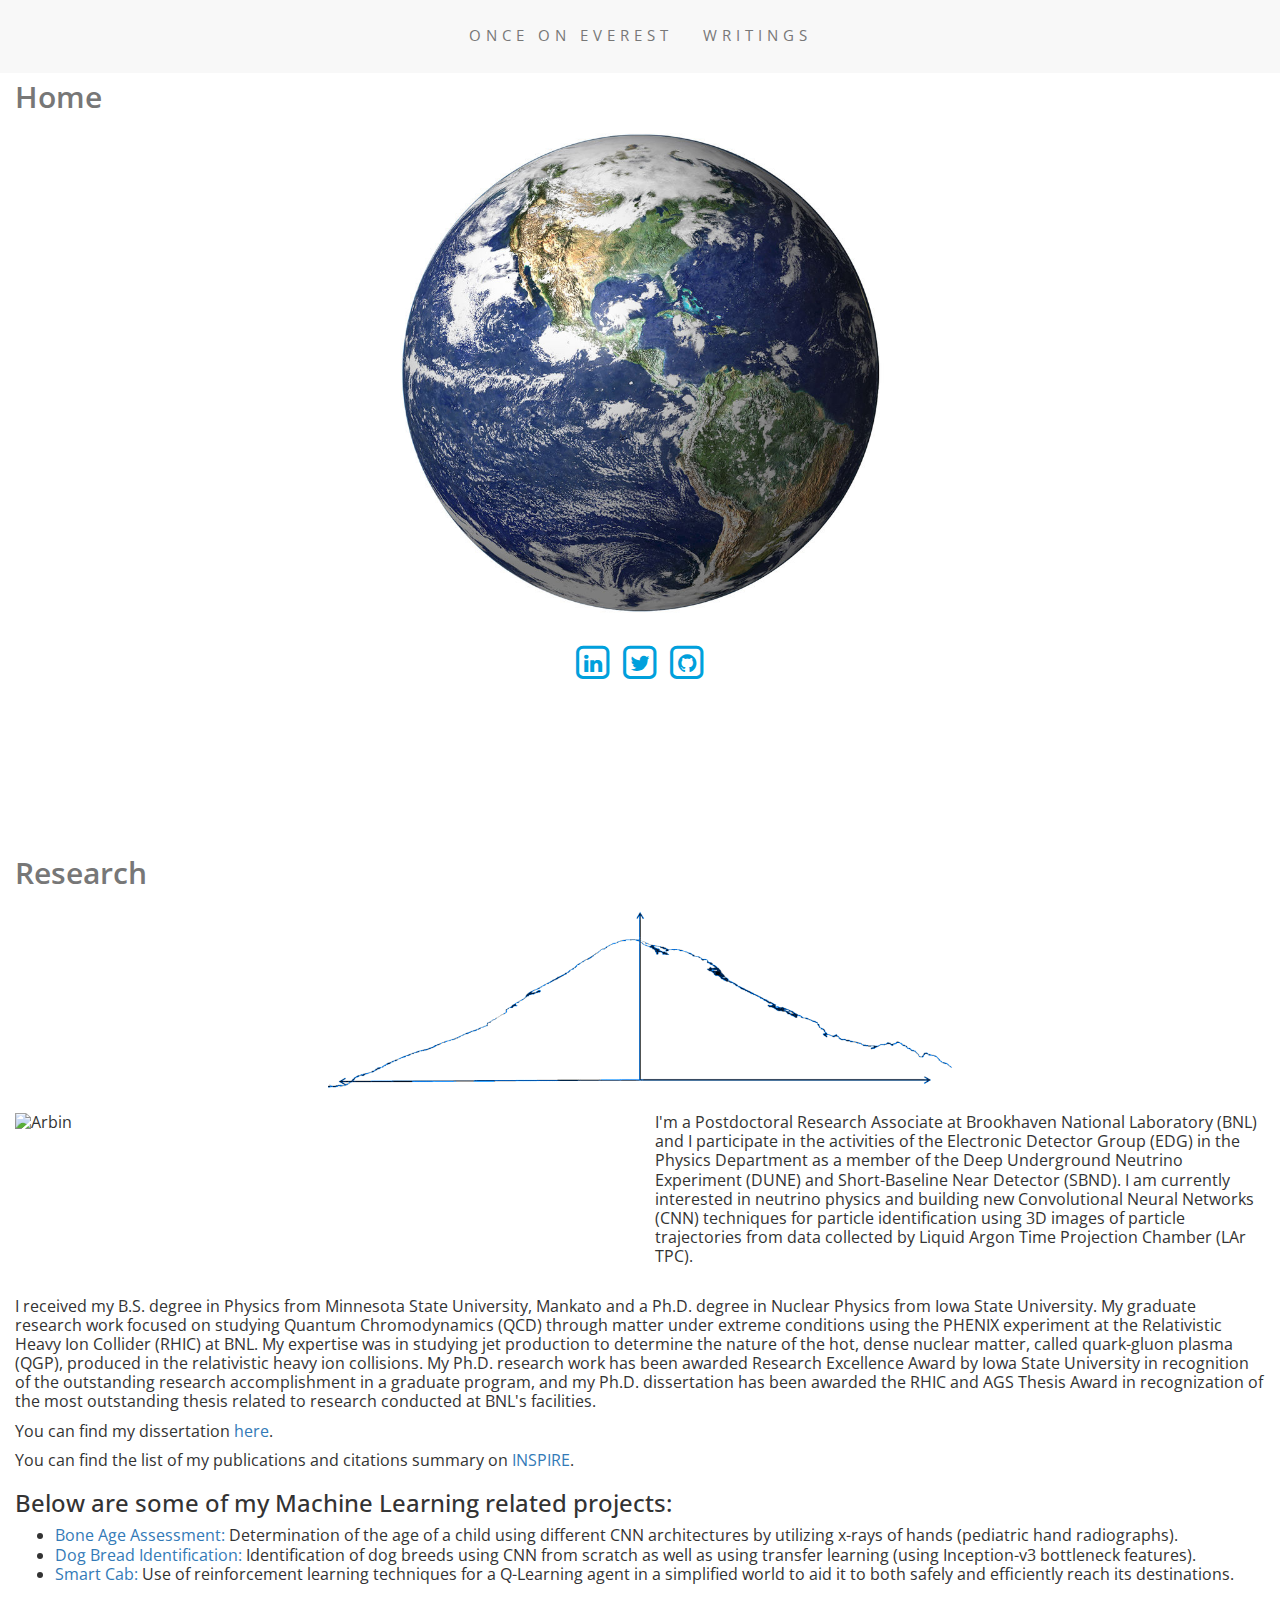
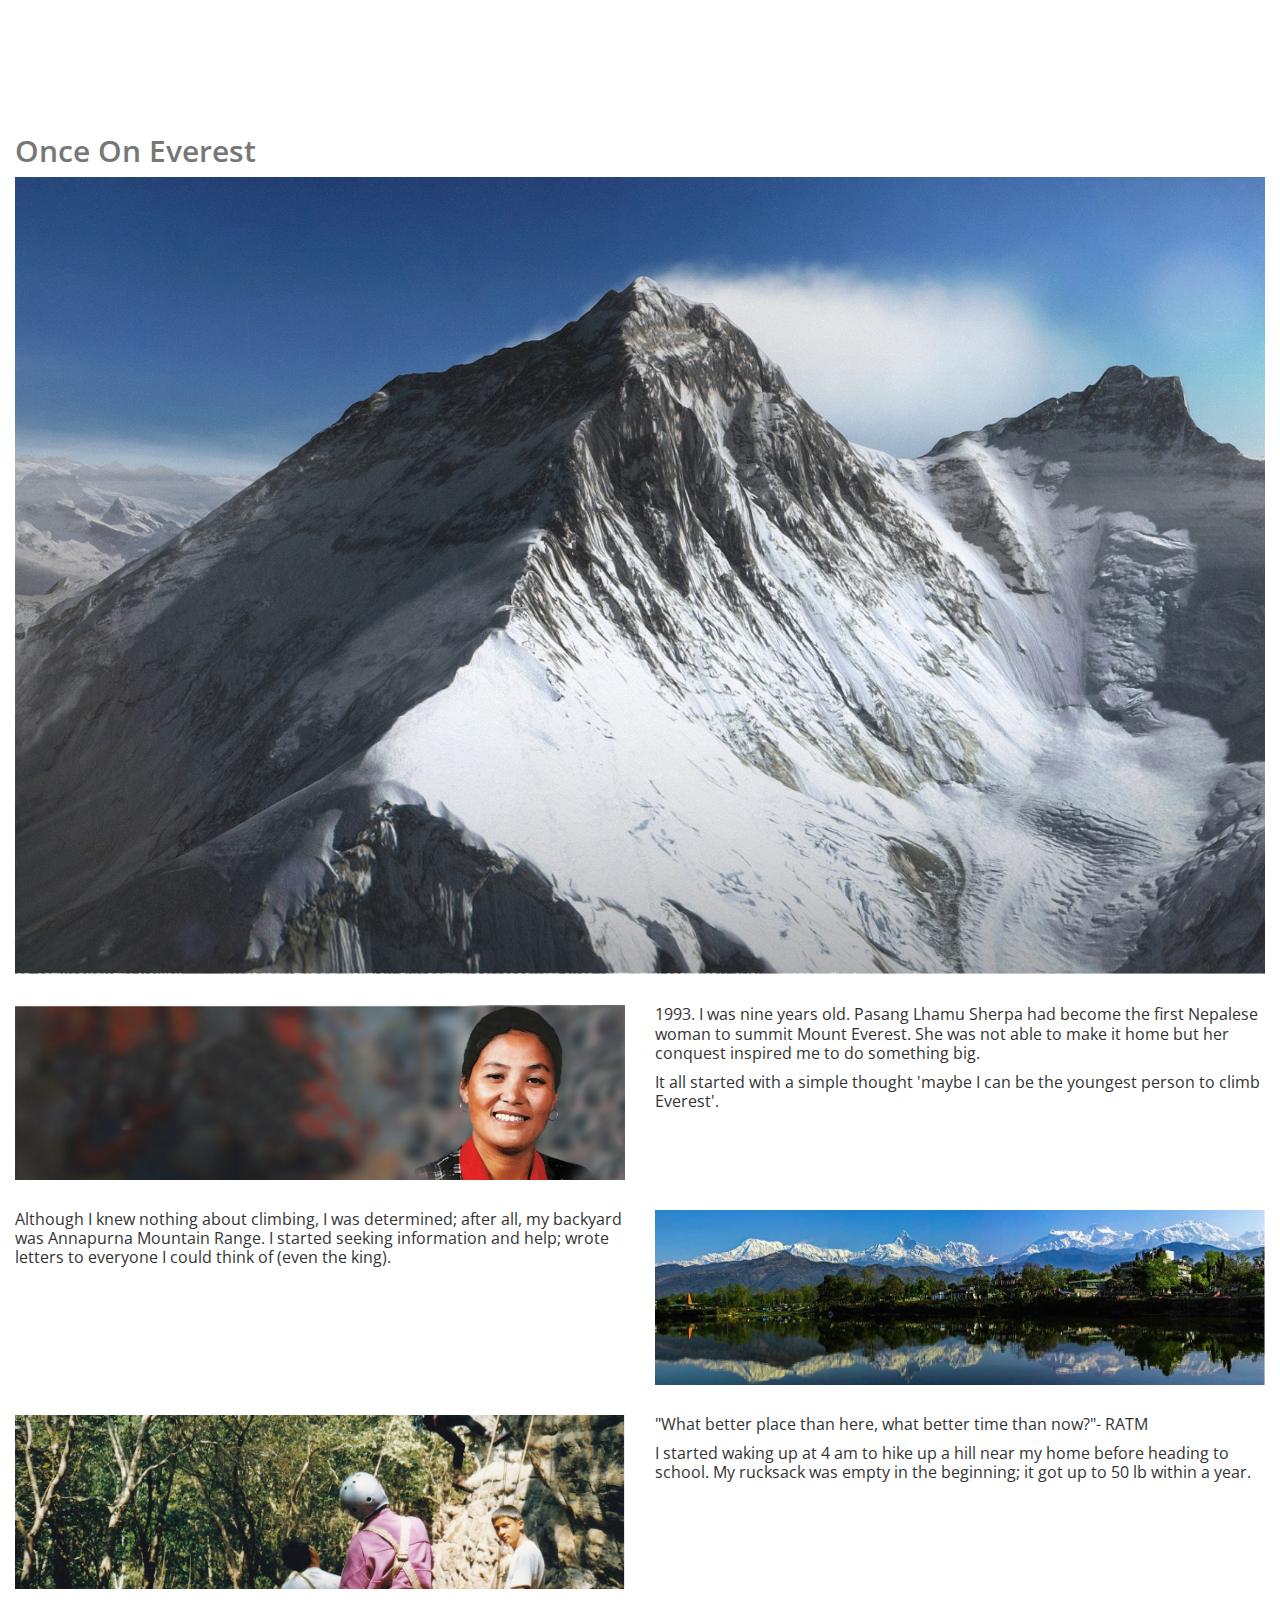
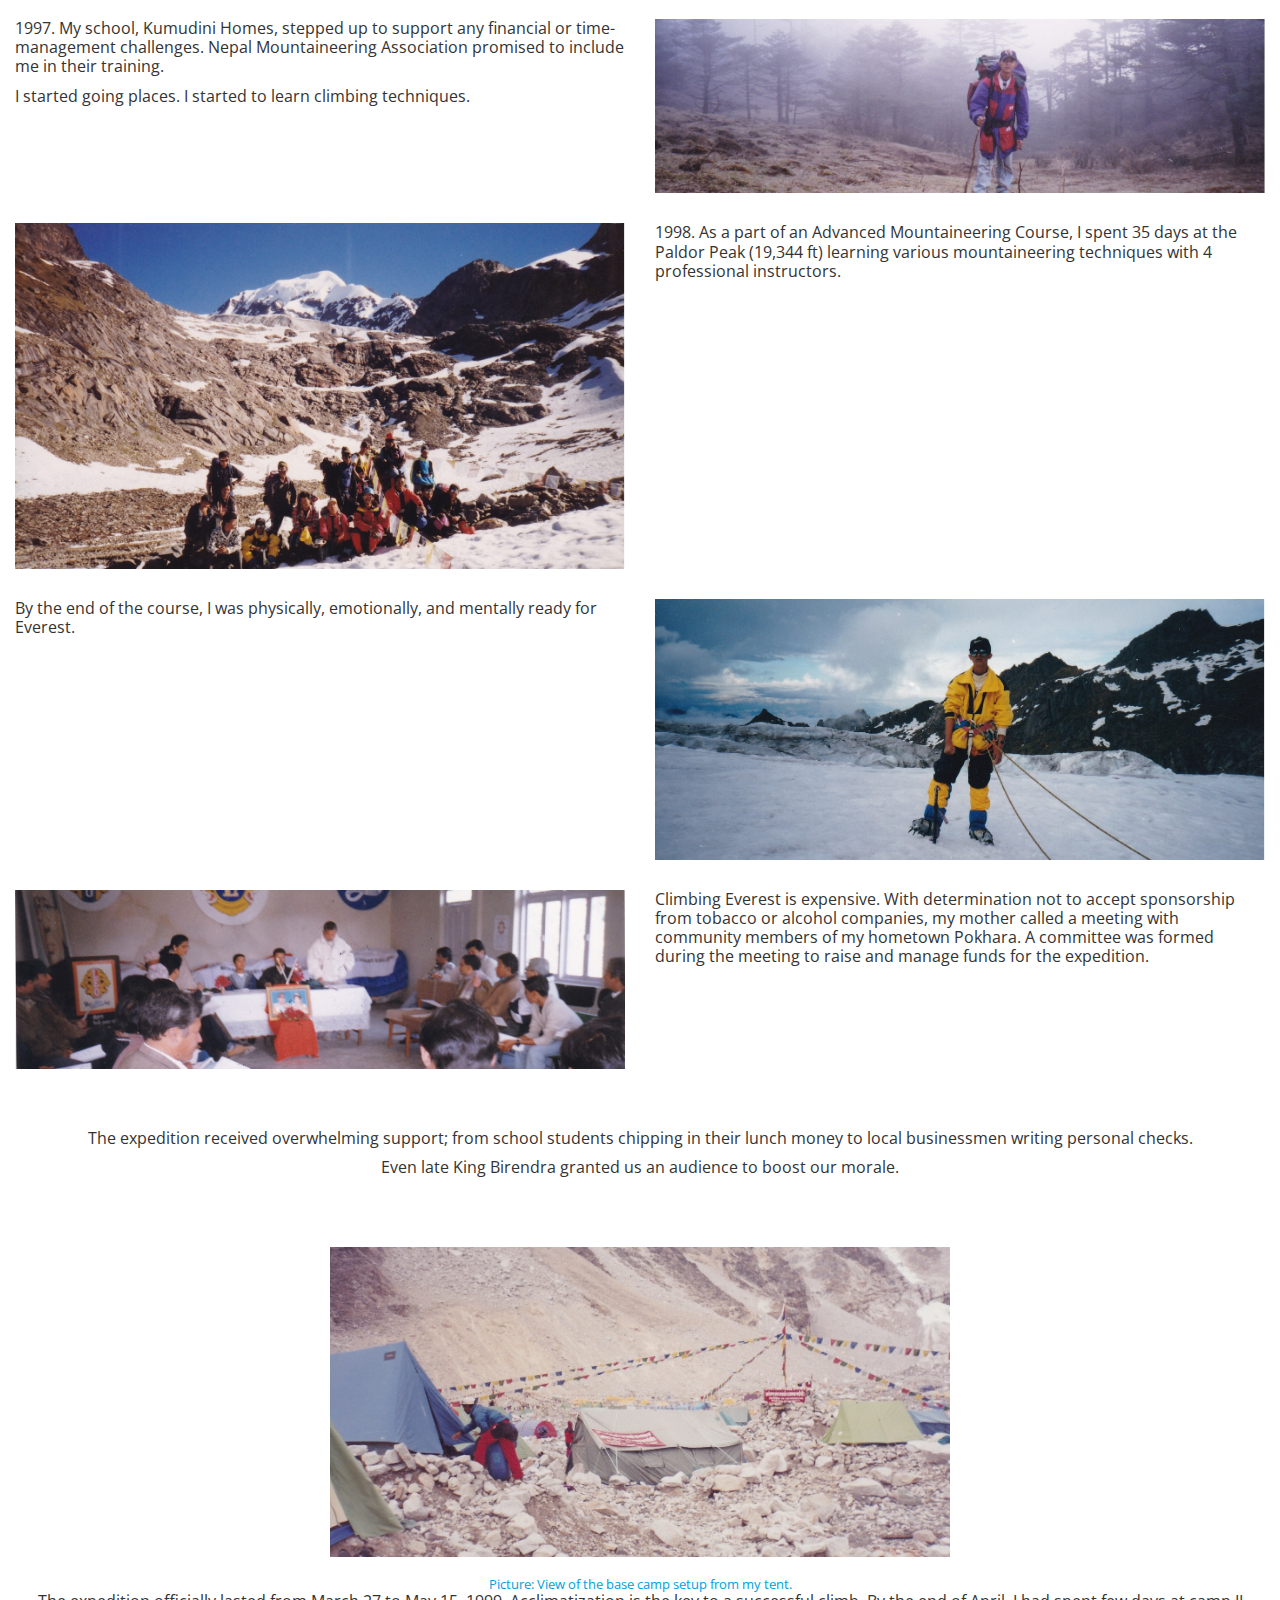
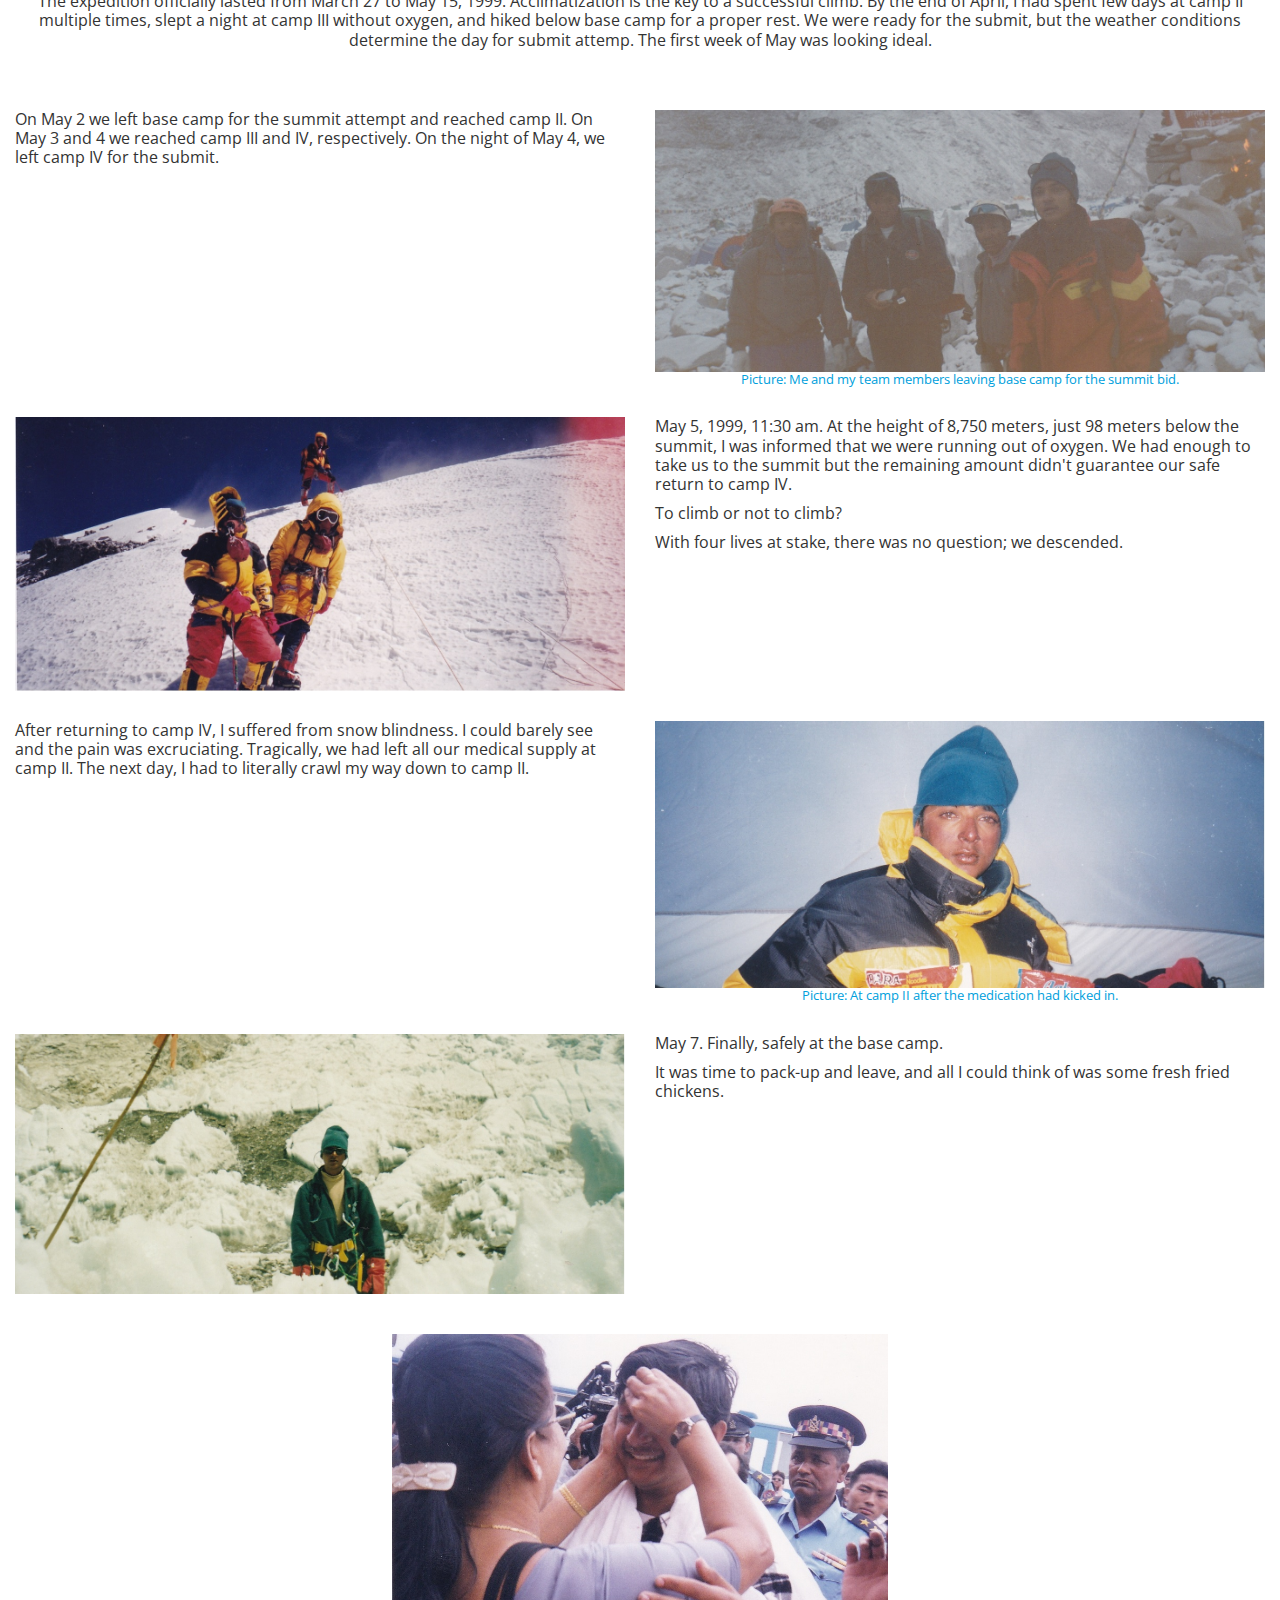
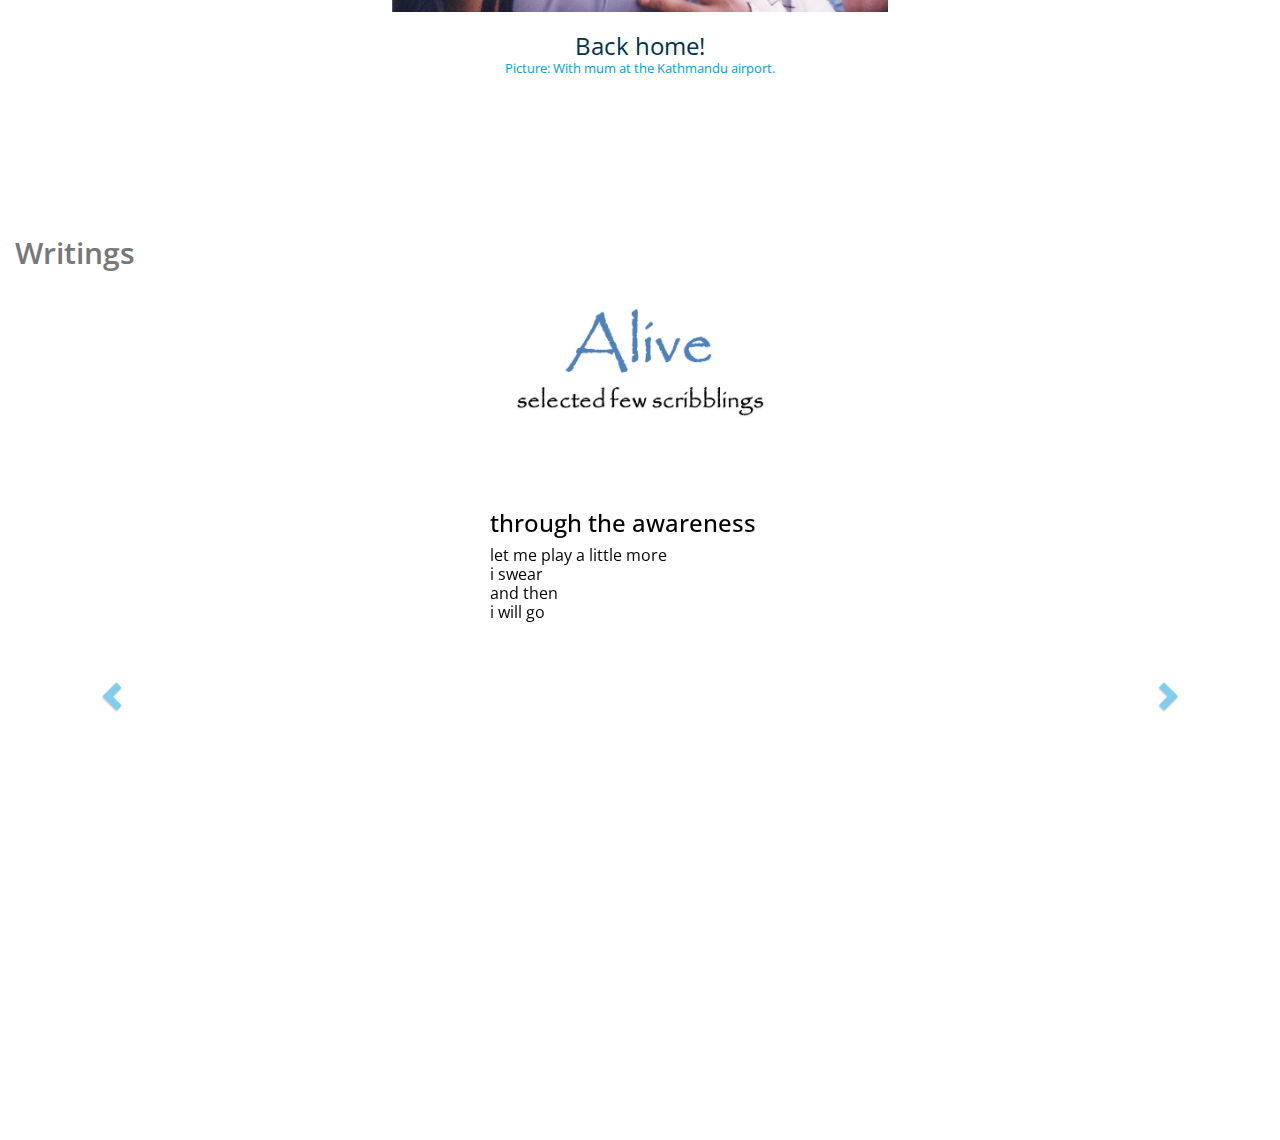
==== personal.html @ 4f7ffea9 "Update" ====
<!DOCTYPE html>
<html lang="en">
   <head>
      <title>Arbin Timilsina</title>
      <meta charset="utf-8">
      <meta name="viewport" content="width=device-width, initial-scale=1">
      <link rel="stylesheet" href="https://maxcdn.bootstrapcdn.com/bootstrap/3.3.6/css/bootstrap.min.css">
      <link href="https://fonts.googleapis.com/css?family=Open+Sans" rel="stylesheet">
      <link rel="stylesheet" href="css/main.css">
      <link rel="stylesheet" href="font-awesome/css/font-awesome.min.css">
      <link rel="stylesheet" href="https://code.jquery.com/ui/1.11.4/themes/smoothness/jquery-ui.css">
      <script src="https://ajax.googleapis.com/ajax/libs/jquery/1.12.2/jquery.min.js"></script>
  <script src="https://code.jquery.com/ui/1.11.4/jquery-ui.js"></script>
      <script src="https://maxcdn.bootstrapcdn.com/bootstrap/3.3.6/js/bootstrap.min.js"></script>
   </head>
   <!-- The scrollable area -->
<style>
  #home, #research, #writings, #everest, #contact {padding: 60px 15px; }
  .carousel-content {
    color:black;
    display:flex;
    align-items:center;
}

#text-carousel {
  width: 100%;
  height: 500px;
  vertical-align:middle;
  padding: 50px;
}
img.earth {width:500px; height:auto; margin: 0 auto;}
.row {margin:}
</style>
<body data-spy="scroll" data-target=".navbar" data-offset="50">

<!-- The navbar - The <a> elements are used to jump to a section in the scrollable area -->
 <nav class="navbar navbar-default navbar-fixed-top" id="nav">
         <div class="container">
            <div class="navbar-header">
               <button type="button" class="navbar-toggle" data-toggle="collapse" data-target="#myNavbar">
               <span class="icon-bar"></span>
               <span class="icon-bar"></span>
               <span class="icon-bar"></span>
               </button>
            </div>
            <div class="collapse navbar-collapse" id="myNavbar">
               <ul class="nav navbar-nav">
                  <li><a href="#everest">ONCE ON EVEREST</a></li>
                  <li><a href="#writings">WRITINGS</a></li>
               </ul>
            </div>
         </div>
      </nav>

<!-- Section 1 -->
<div id="home" style="background-color:white;">
  <h2>Home</h2>
   <img src="Include/Home/Earth2.jpg" class="img-responsive earth" alt="Earth" >

<!-- Footer -->
<footer class="container-fluid bg-black text-center" style="padding: 20px; auto ">
    <p>
    <span class="fa-stack fa-lg">
        <a href="https://www.linkedin.com/in/arbint" class="linkedin" target="_blank">
            <i class="fa fa-square-o fa-stack-2x"></i>
            <i class="fa fa-linkedin fa-stack-1x"></i>
        </a>
    </span>
    <span class="fa-stack fa-lg">
        <a href="https://twitter.com/ArbinTimilsina" class="twitter" target="_blank">
            <i class="fa fa-square-o fa-stack-2x"></i>
            <i class="fa fa-twitter fa-stack-1x"></i>
        </a>
    </span>
    <span class="fa-stack fa-lg">
        <a href="https://github.com/ArbinTimilsina" class="github"  target="_blank">
            <i class="fa fa-square-o fa-stack-2x"></i>
            <i class="fa fa-github fa-stack-1x"></i>
        </a>
    </span>
    </p>
</footer>
<!-------------------------------><!------------------------------->
</div>

<div id="research">
  <h2>Research</h2>
  	<div class="row">
   		<div class="col-sm-12">
   			<img src="Include/Research/GaussianBlue.png" class="img-responsive" style="height:auto; width:50%; display:block; margin:auto;" alt="Gaussian" >
  		</div>
  	</div>
  <div class="row">
   	<div class="col-sm-6">
    	<img src="Include/Research/Arbin.png" class="img-responsive" style="width:100%" alt="Arbin">
  	</div>
    <div class="col-sm-6">
   		I'm a Postdoctoral Research Associate at Brookhaven National Laboratory (BNL) and I participate in the activities of the Electronic Detector Group (EDG) in the Physics Department as a member of the Deep Underground Neutrino Experiment (DUNE) and Short-Baseline Near Detector (SBND).
   		I am currently interested in neutrino physics and building new Convolutional Neural Networks (CNN) techniques for particle identification using 3D images of particle trajectories from data collected by Liquid Argon Time Projection Chamber (LAr TPC).
   	</div>
  	</div>
    <div class="row" style="margin-top: 30px;">
         <div class="col-sm-12">
            <p>
            I received my B.S. degree in Physics from Minnesota State University, Mankato and a Ph.D. degree in Nuclear Physics from Iowa State University. My graduate research work focused on studying Quantum Chromodynamics (QCD) through matter under extreme conditions using the PHENIX experiment at the Relativistic Heavy Ion Collider (RHIC) at BNL. My expertise was in studying jet production to determine the nature of the hot, dense nuclear matter, called quark-gluon plasma (QGP), produced in the relativistic heavy ion collisions. My Ph.D. research work has been awarded Research Excellence Award by Iowa State University in recognition of the outstanding research accomplishment in a graduate program, and my Ph.D. dissertation has been awarded the RHIC and AGS Thesis Award in recognization of the most outstanding thesis related to research conducted at BNL's facilities.
            </p>
            <p>
               You can find my dissertation <a href="https://lib.dr.iastate.edu/etd/15170/" target="_blank">here</a>.
            </p>
            <p> You can find the list of my publications and citations summary on
            <a href="https://inspirehep.net/author/profile/A.Timilsina.1" target="_blank">INSPIRE</a>.
            </p>

	    <h3>Below are some of my Machine Learning related projects:</h3>
	    <ul>
	      <li><a href="https://github.com/ArbinTimilsina/PredictingAgeFromX-Rays" target="_blank">Bone Age Assessment:</a>  Determination of the age of a child using different CNN architectures by utilizing x-rays of hands (pediatric hand radiographs).</li>
	      <li><a href="https://github.com/ArbinTimilsina/MachineLearning/tree/master/DogProject" target="_blank">Dog Bread Identification:</a> Identification of dog breeds using CNN from scratch as well as using transfer learning (using Inception-v3 bottleneck features).</li>
	      <li><a href="https://github.com/ArbinTimilsina/MachineLearning/tree/master/SmartCab" target="_blank">Smart Cab:</a> Use of reinforcement learning techniques for a Q-Learning agent in a simplified world to aid it to both safely and efficiently reach its destinations.</li>
	    </ul>
         </div>
         </div>
  </div>
<div id="everest">
          <h2>Once On Everest</h2>
         <div class="container-fluid bg-1" style="padding: 0; ">
            <img src="Include/OnceOnEverest/Everest.jpg" class="img-responsive" style="height:100%; width:100%; display:block; margin:auto;" alt="Everest" >
         </div>
         <div class="row" style="padding-top: 30px;">
            <div class="col-sm-6 table-cell first-cell">
               <img src="Include/OnceOnEverest/1.jpg" class="img-responsive margin" style="width:100%" alt="">
            </div>
            <div class="col-sm-6  table-cell second-cell text-left" >
               <p>
                  1993. I was nine years old. Pasang Lhamu Sherpa had become the first Nepalese woman to summit Mount Everest. She was not able to make it home but her conquest inspired me to do something big.
               </p>
               <p>
                  It all started with a simple thought 'maybe I can be the youngest person to climb Everest'.
               </p>
            </div>
         </div>
         <div class="row" style="padding-top: 30px;">
            <div class="col-sm-6 table-cell  text-left">
               <p>
                  Although I knew nothing about climbing, I was determined; after all, my backyard was Annapurna Mountain Range. I started seeking information and help; wrote letters to everyone I could think of (even the king).
               </p>
            </div>
            <div class="col-sm-6  table-cell" >
               <img src="Include/OnceOnEverest/2.jpg" class="img-responsive margin" style="width:100%" alt="">
            </div>
         </div>
         <div class="row bg-3 table-row" style="padding-top: 30px;">
            <div class="col-sm-6 table-cell first-cell">
               <img src="Include/OnceOnEverest/3.jpg" class="img-responsive margin" style="width:100%" alt="">
            </div>
            <div class="col-sm-6  table-cell second-cell text-left" >
               <p>
                  "What better place than here, what better time than now?"- RATM
               </p>
               <p>
                  I started waking up at 4 am to hike up a hill near my home before heading to school. My rucksack was empty in the beginning; it got up to 50 lb within a year.
               </p>
            </div>
         </div>
         <div class="row" style="padding-top: 30px;">
            <div class="col-sm-6 table-cell text-left">
               <p>
                  1997. My school, Kumudini Homes, stepped up to support any financial or time-management challenges. Nepal Mountaineering Association promised to include me in their training.
               </p>
               <p>
                  I started going places. I started to learn climbing techniques.
               </p>
            </div>
            <div class="col-sm-6  table-cell" >
               <img src="Include/OnceOnEverest/4.jpg" class="img-responsive margin" style="width:100%" alt="">
            </div>
         </div>
         <div class="row" style="padding-top: 30px;">
            <div class="col-sm-6 table-cell">
               <img src="Include/OnceOnEverest/5.jpg" class="img-responsive margin" style="width:100%" alt="">
            </div>
            <div class="col-sm-6  table-cell text-left" >
               <p>
                  1998. As a part of an Advanced Mountaineering Course, I spent 35 days at the Paldor Peak (19,344 ft) learning various mountaineering techniques with 4 professional instructors.
               </p>
            </div>
         </div>
         <div class="row" style="padding-top: 30px;">
            <div class="col-sm-6 table-cell text-left">
               <p>
                  By the end of the course, I was physically, emotionally, and mentally ready for Everest.
               </p>
            </div>
            <div class="col-sm-6  table-cell" >
               <img src="Include/OnceOnEverest/6.jpg" class="img-responsive margin" style="width:100%" alt="">
            </div>
         </div>
         <div class="row" style="padding-top: 30px;">
            <div class="col-sm-6 table-cell" >
               <img src="Include/OnceOnEverest/7.jpg" class="img-responsive margin" style="width:100%" alt="">
            </div>
            <div class="col-sm-6  table-cell text-left" >
               <p>
                  Climbing Everest is expensive. With determination not to accept sponsorship from tobacco or alcohol companies, my mother called a meeting with community members of my hometown Pokhara. A committee was formed during the meeting to raise and manage funds for the expedition.
               </p>
            </div>
         </div>
         <div class="row bg-3 table-row" style="padding: 20px;">
            <img src="Include/OnceOnEverest/WithKing.gif" class="img-responsive margin" style="width:20%; margin: 20px auto;" alt="">
            <p class="text-center">The expedition received overwhelming support; from school students chipping in their lunch money to local businessmen writing personal checks.</p>
            <p class="text-center">Even late King Birendra granted us an audience to boost our morale.</p>
         </div>
         <div class="row bg-3 table-row" style="padding: 20px;">
            <figure>
               <img src="Include/OnceOnEverest/7.5.jpg" class="img-responsive margin" style="width:50%; margin: 20px auto;" alt="">
               <figcaption>Picture: View of the base camp setup from my tent.</figcaption>
            </figure>
            <p class="text-center">The expedition officially lasted from March 27 to May 15, 1999. Acclimatization is the key to a successful climb. By the end of April, I had spent few days at camp II multiple times, slept a night at camp III without oxygen, and hiked below base camp for a proper rest. We were ready for the submit, but the weather conditions determine the day for submit attemp. The first week of May was looking ideal.</p>
         </div>
         <div class="row bg-3 table-row" style="padding-top: 30px;">
            <div class="col-sm-6 table-cell first-cell  text-left">
               <p>
                  On May 2 we left base camp for the summit attempt and reached camp II. On May 3 and 4 we reached camp III and IV, respectively. On the night of May 4, we left camp IV for the submit.
               </p>
            </div>
            <div class="col-sm-6  table-cell second-cell" >
               <figure>
                  <img src="Include/OnceOnEverest/8.jpg" class="img-responsive margin" style="width:100%" alt="">
                  <figcaption>Picture: Me and my team members leaving base camp for the summit bid.</figcaption>
               </figure>
            </div>
         </div>
         <div class="row bg-3 table-row" style="padding-top: 30px;">
            <div class="col-sm-6 table-cell first-cell">
               <img src="Include/OnceOnEverest/9.jpg" class="img-responsive margin" style="width:100%" alt="">
            </div>
            <div class="col-sm-6  table-cell second-cell text-left" >
               <p>
                  May 5, 1999, 11:30 am. At the height of 8,750 meters, just 98 meters below the summit, I was informed that we were running out of oxygen. We had enough to take us to the summit but the remaining amount didn't guarantee our safe return to camp IV.
               </p>
               <p>
                  To climb or not to climb?
               </p>
               <p>
                  With four lives at stake, there was no question; we descended.
               </p>
            </div>
         </div>
         <div class="row bg-3 table-row" style="padding-top: 30px;">
            <div class="col-sm-6 table-cell first-cell  text-left">
               <p>
                  After returning to camp IV, I suffered from snow blindness. I could barely see and the pain was excruciating. Tragically, we had left all our medical supply at camp II. The next day, I had to literally crawl my way down to camp II.
               </p>
            </div>
            <div class="col-sm-6  table-cell second-cell" >
               <figure>
                  <img src="Include/OnceOnEverest/10.jpg" class="img-responsive margin" style="width:100%" alt="">
                  <figcaption>Picture: At camp II after the medication had kicked in.</figcaption>
               </figure>
            </div>
         </div>
         <div class="row bg-3 table-row" style="padding-top: 30px;">
            <div class="col-sm-6 table-cell">
               <img src="Include/OnceOnEverest/11.jpg" class="img-responsive" style="width:100%" alt="">
            </div>
            <div class="col-sm-6  table-cell second-cell text-left" >
               <p>
                  May 7. Finally, safely at the base camp.
               </p>
               <p>
                  It was time to pack-up and leave, and all I could think of was some fresh fried chickens.
               </p>
            </div>
         </div>
         <div class="row bg-3 table-row" style="padding: 20px;">
            <figure>
            	<img src="Include/OnceOnEverest/12.jpg" class="img-responsive margin" style="width:40%; margin: 20px auto;" alt="">
            	<figcaption style="font-size:150%; color:#003346;">Back home!</figcaption>
            	<figcaption>Picture: With mum at the Kathmandu airport.</figcaption>
            </figure>
         </div>
      </div>
      <!-- Writings -->
      <!----------------------------------------------------------------------------------------------------------------------------->
      <div id="writings">
      <h2>Writings</h2>
         <div class="container-fluid bg-3" style="padding:0;">
            <img src="Include/Writings/Alive.jpg" class="img-responsive" style="height:auto; width:50%; display:block; margin:auto;" alt="Home" >
         </div>
         <div id="text-carousel" class="carousel slide" data-ride="carousel" data-interval="false">
    <!-- Wrapper for slides -->
    <div class="row">
        <div style="width:300px; margin:0 auto;">
            <div class="carousel-inner">
                <div class="item active">
                    <div class="carousel-content">
                        <div>
                        	<p>
                        	<h3>through the awareness</h3>

                           let me play a little more<br>
                           i swear<br>
                           and then<br>
                           i will go
                        </p>
                        </div>
                    </div>
                </div>
                <div class="item">
                    <div class="carousel-content">
                        <div>
 							<p>
 							<h2>now here </h2>

                           we jumped on a boat, i started to row<br>
                           she hurried, asked<br>
                           where shall we go?<br><br>
                           i paused, i thought<br>
                           nowhere<br>
                           i said
                        </p>
                        </div>
                    </div>
                </div>
                <div class="item">
                    <div class="carousel-content">
                        <div>
							<p>
							<h3>untitled</h3>
                           only if you turn on your light<br>
                           will you realise<br>
                           there was darkness inside
                        </p>
                        </div>
                    </div>
                </div>
                  <div class="item">
                    <div class="carousel-content">
                        <div>

							<p>
							<h2>should i think?</h2>
                           seems nothing.<br>
                           it means.
                        </p>
                        </div>
                    </div>
                </div>
                <div class="item">
                    <div class="carousel-content">
                        <div>

							<p>
							<h2>should i think?</h2>
                           seems.<br>
                           nothing it means.
                        </p>
                        </div>
                    </div>
                </div>
                 <div class="item">
                    <div class="carousel-content">
                        <div>

							<p>
							<h2>should i think?</h2>

                           no.

                        </p>
                        </div>
                    </div>
                </div>
                 <div class="item">
                    <div class="carousel-content">
                        <div>

							<p>
							<h2>untitled</h2>

                           yea<br>
                           right<br>
                           i know<br>
                           shut the fuck up<br><br>
                           there are million ways to die<br>
                           but only one way to live<br>
                           happy

                        </p>
                        </div>
                    </div>
                </div>
                 <div class="item">
                    <div class="carousel-content">
                        <div>

							<p>
							<h2>dollar for a poem</h2>

                           i am in this train station<br>
                           with a pen<br>
                           and some words scribbled on my palm<br><br>
                           they don't rhyme<br>
                           it's not a poetry nor a story<br><br>
                           i am in this train station<br>
                           holding your hand<br>
                           and your palm imprints a heart into mine<br><br>
                           you say, let me see your palm lines<br>
                           they are incomplete, my love, i say<br>
                           i am scribbling some of yours into mine<br><br>
                           you hide your eyes<br>
                           i smile<br>
                           i scribble a line

                        </p>
                        </div>
                    </div>
                </div>
                 <div class="item">
                    <div class="carousel-content">
                        <div>

							<p>
							<h2>when i called</h2>

                           that's it<br>
                           no more do i need to see, hear, or breath<br><br>
                           this body sank, the bottom it hit<br>
                           lying freely<br>
                           i said<br>
                           this is how<br>
                           now on<br>
                           i will live
                        </p>
                        </div>
                    </div>
                </div>
                 <div class="item">
                    <div class="carousel-content">
                        <div>

							<p>
							<h2>when you called</h2>

                          floated up<br>
                           i gasped some air<br><br>
                           after a while<br>
                           i realised<br>
                           i was underwater<br>
                           suffocating<br>
                           all these years
                        </p>
                        </div>
                    </div>
                </div>
                 <div class="item">
                    <div class="carousel-content">
                        <div>

							<p>
							<h2>when you called</h2>
                        water has evaporated<br>
                           things are normal
                        </p>
                        </div>
                    </div>
                </div>
            </div>
        </div>
    </div>
    <!-- Controls --> <a class="left carousel-control" href="#text-carousel" data-slide="prev">
    <span class="glyphicon glyphicon-chevron-left"></span>
  </a>
 <a class="right carousel-control" href="#text-carousel" data-slide="next">
    <span class="glyphicon glyphicon-chevron-right"></span>
</a>
</div>
</div>

</body>
</html>
<script>
$("#nav ul.nav li a[href^='#']").on('click', function(e) {

   // prevent default anchor click behavior
   e.preventDefault();

   // store hash
   var hash = this.hash;

   // animate
   $('html, body').animate({
       scrollTop: $(hash).offset().top
     }, 300, function(){

       // when done, add hash to url
       // (default click behaviour)
       window.location.hash = hash;
     });

});
</script>
---- css/main.css ----
html, body {
      font-family: 'Open Sans';
      line-height: 1.2;
      height: 100%;
      background-color: #fff;
      font-size: 16px;
  }
  
  h2 {
   font-weight: 600;
   color:#777;
  }

  
  /* nav */
  .navbar {
      padding-top: 10px;
      padding-bottom: 10px;
      border: 0;
      border-radius: 0;
      margin-bottom: 0;
      font-size: 15px;
      letter-spacing: 5px;
      
  }
  .navbar-nav  li a:hover {
      color: #00a0dc !important;
  }
  
  .navbar-nav  li.active {
      color: #00a0dc !important;
  }
  

.navbar .navbar-nav {
    display: inline-block;
    float: none;
}

.navbar .navbar-collapse {
    text-align: center;
}

figure figcaption {
    text-align: center;
    font-size:80%;
    color:#00a0dc;
} 


.title {
    color: #006890!important;
    opacity: 1!important;
    font-weight: 500;
  }

.twoCol {
    -webkit-column-count: 2; /* Chrome, Safari, Opera */
    -moz-column-count: 2; /* Firefox */
    column-count: 2;
  }
  
/*Carousel*/
.writing {
    margin: 0 auto; 
    width: 60%; 
    padding: 40px 0px 100px 20%;
    font-size: 1px!important;
}

.writing.long {
    padding: 40px 0px 100px 12%;

}
#myCarousel {
    margin: 0 auto;
    width: 100%;
  
}

 .item {
      width: 100%; /* Set width to 100% */
      height: 650px;
      margin: auto;
      }
  
  .carousel-control {
   background-image:none !important;
   filter:none !important;
  }
  
  .glyphicon {
  color: #00a0dc;!important;
  }
  
  .slideanim {visibility:hidden;}
  .slide {
      animation-name: slide;
      -webkit-animation-name: slide;
      animation-duration: 1s;
      -webkit-animation-duration: 1s;
      visibility: visible;
  }
  @keyframes slide {
    0% {
      opacity: 0;
      -webkit-transform: translateY(70%);
    }
    100% {
      opacity: 1;
      -webkit-transform: translateY(0%);
    }
  }
  @-webkit-keyframes slide {
    0% {
      opacity: 0;
      -webkit-transform: translateY(70%);
    }
    100% {
      opacity: 1;
      -webkit-transform: translateY(0%);
    }
  }
 
 
 /*contact*/
 
 .form-horizontal .control-label{
	margin-top: -10px;
}

 #myForm input, #myForm textArea {
    border: 1px solid #00a0dc;
  }
  #myForm button {
    border: 1px solid #00a0dc;
  }
  #myForm button:hover {
      background-color: #00a0dc!important;
      color: #fff;
  }
  
/*footer*/
  a.linkedin, a.github, a.twitter {
  	color: #00a0dc;
  }
  a.linkedin:hover {
  	color: #000000;
  }
  a.github:hover {
    color: #000000;
  }
  a.twitter:hover {
  	color: #000000;
  }

 /*responsive*/

  @media screen and (max-width: 1300px) {
   #home div.row, #research div.row, #everest div.row {
    	  font-size: 16x!important;
   }
}

 @media screen and (max-width: 950px) {
   #home div.row, #writings div.row  div.writing, #research div.row, #everest div.row {
    	  font-size: 15px!important;
   }
}

@media (min-width: 768px) and (max-width: 991px) {

.navbar-nav>li {
	position: relative;
	float: none!important;
	display:block!important;
	margin: 10px auto;
}

.navbar-toggle {
  margin-right: 15px!important;
  display: block;
}

.navbar-collapse.in {
    overflow-y: visible;
}

.navbar .container {
 width: 100%;
}

.navbar-collapse {
    border-top: 1px solid #e5e5e5;
    margin:0;
}

.navbar-collapse.collapse {
	display: none !important;
}

.navbar-collapse.collapse.in {
	display: block !important;
}

.navbar-header {
        float:none!important;
    }
}

/*dialog-box*/

.ui-dialog {
    border-radius: 6px 6px 0 0!important;
    padding: 0!important;
    font-size: 0.75em !important;
}

.ui-dialog-titlebar {
  border-radius: 6px 6px 0 0!important;
  background-image: none!important;
  background-color: #00a0dc!important;
  margin: 0!important;
} 

.ui-dialog-title {
	color: #fff!important;
}


.ui-dialog-titlebar-close  {
color: #fff!important;
background-color: #00a0dc!important;
border: none!important;
padding-top: -10px;
}
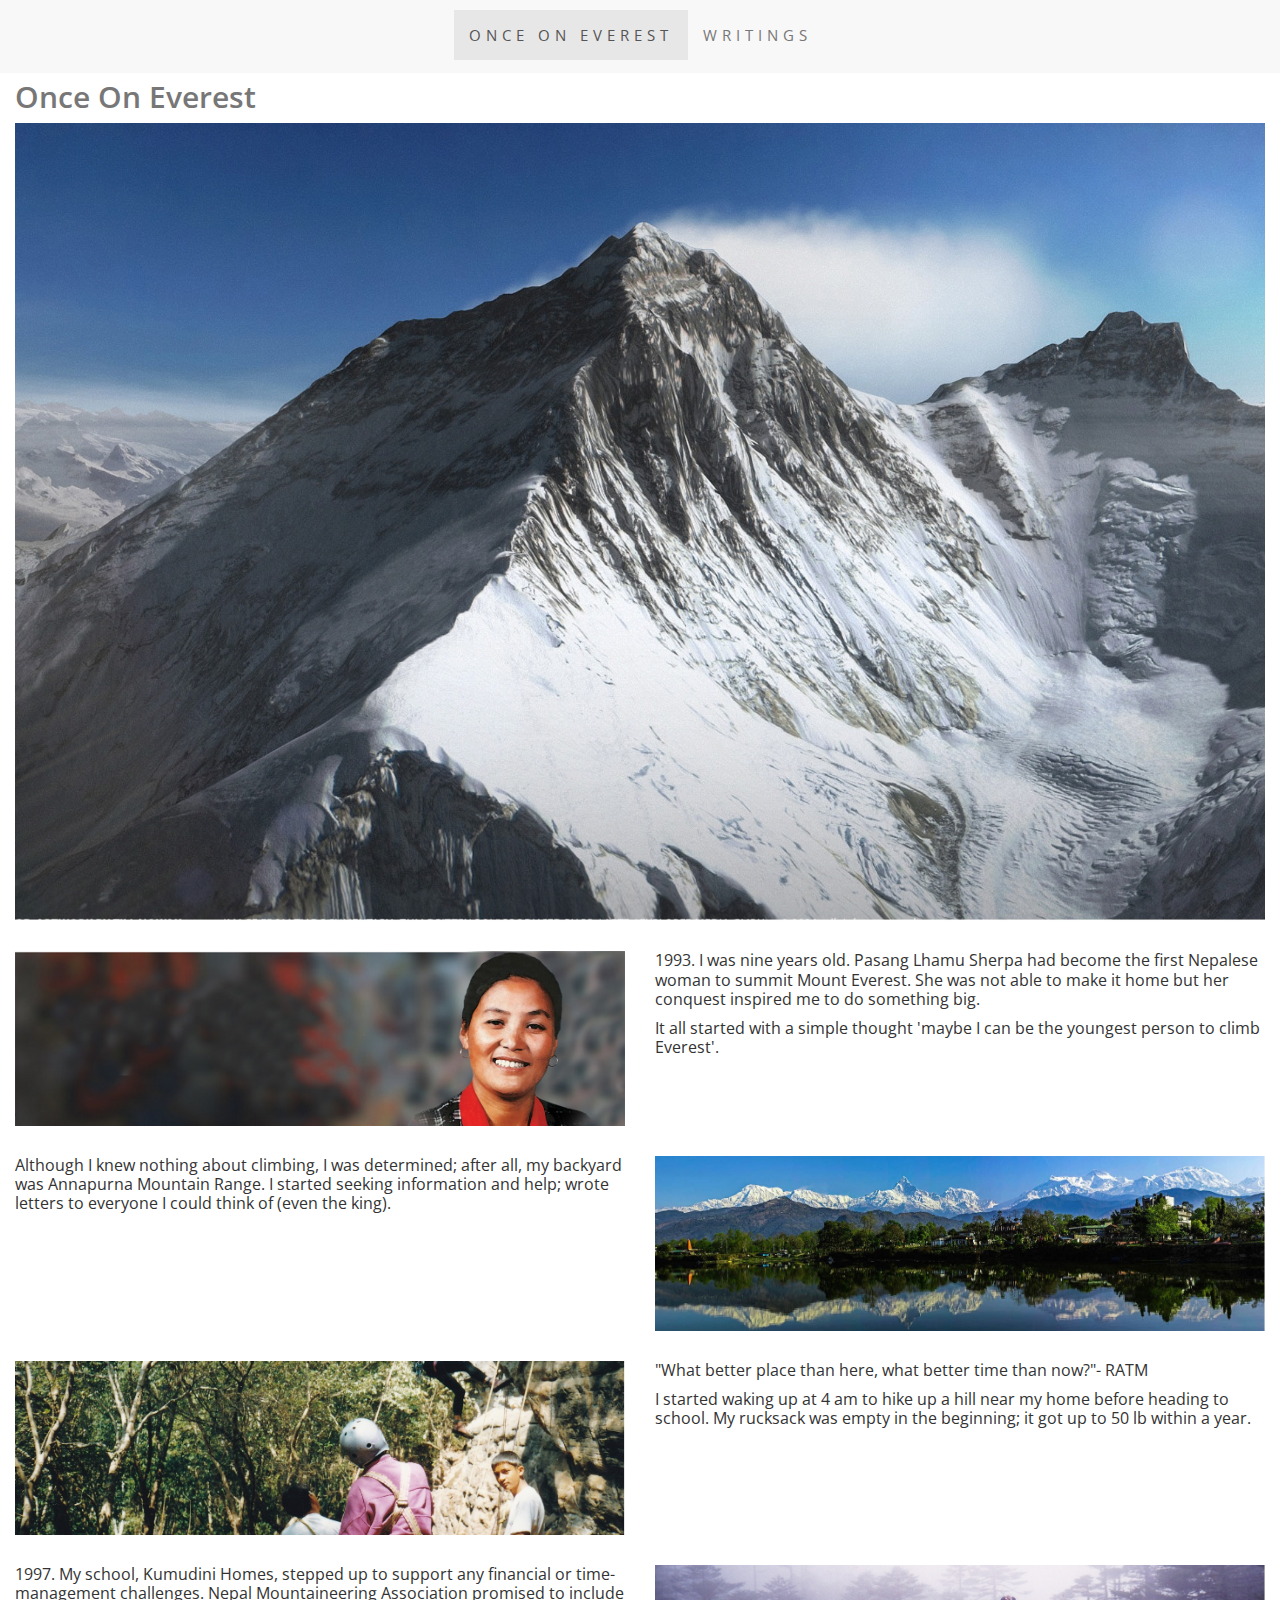
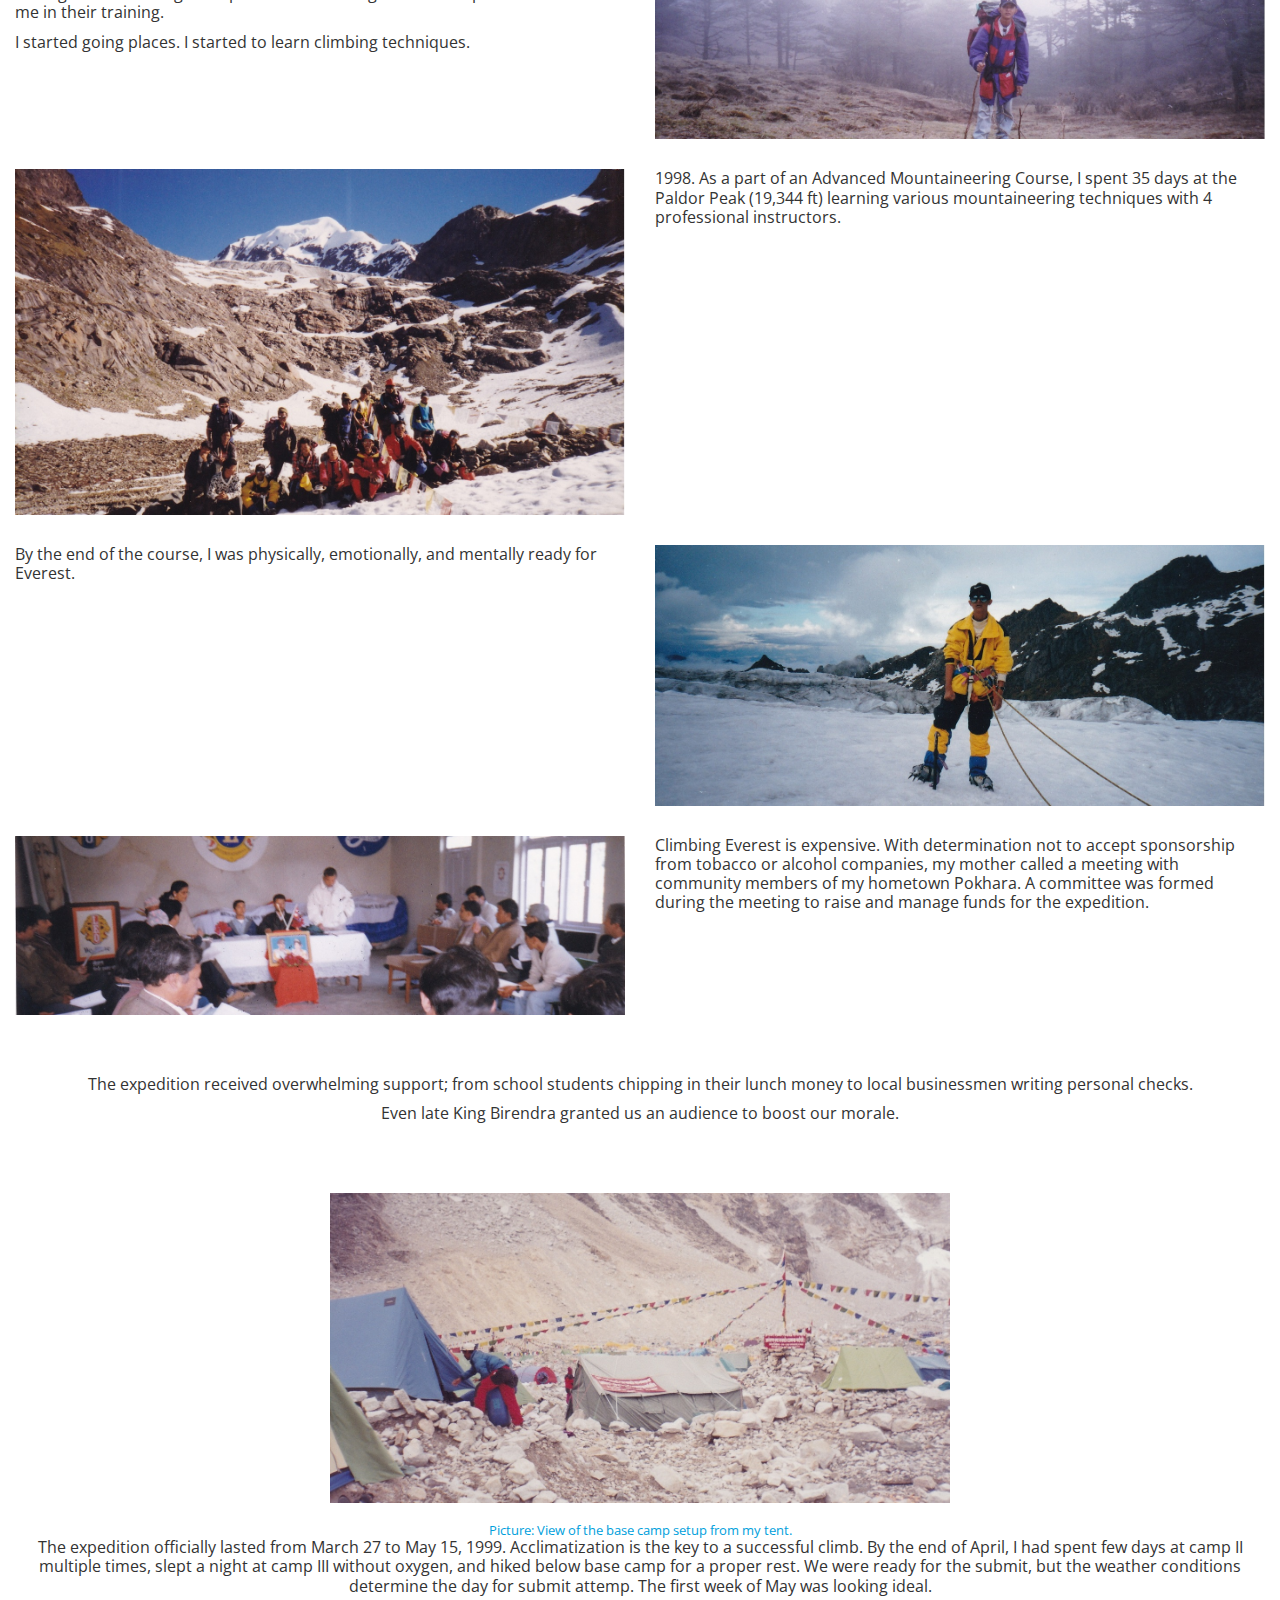
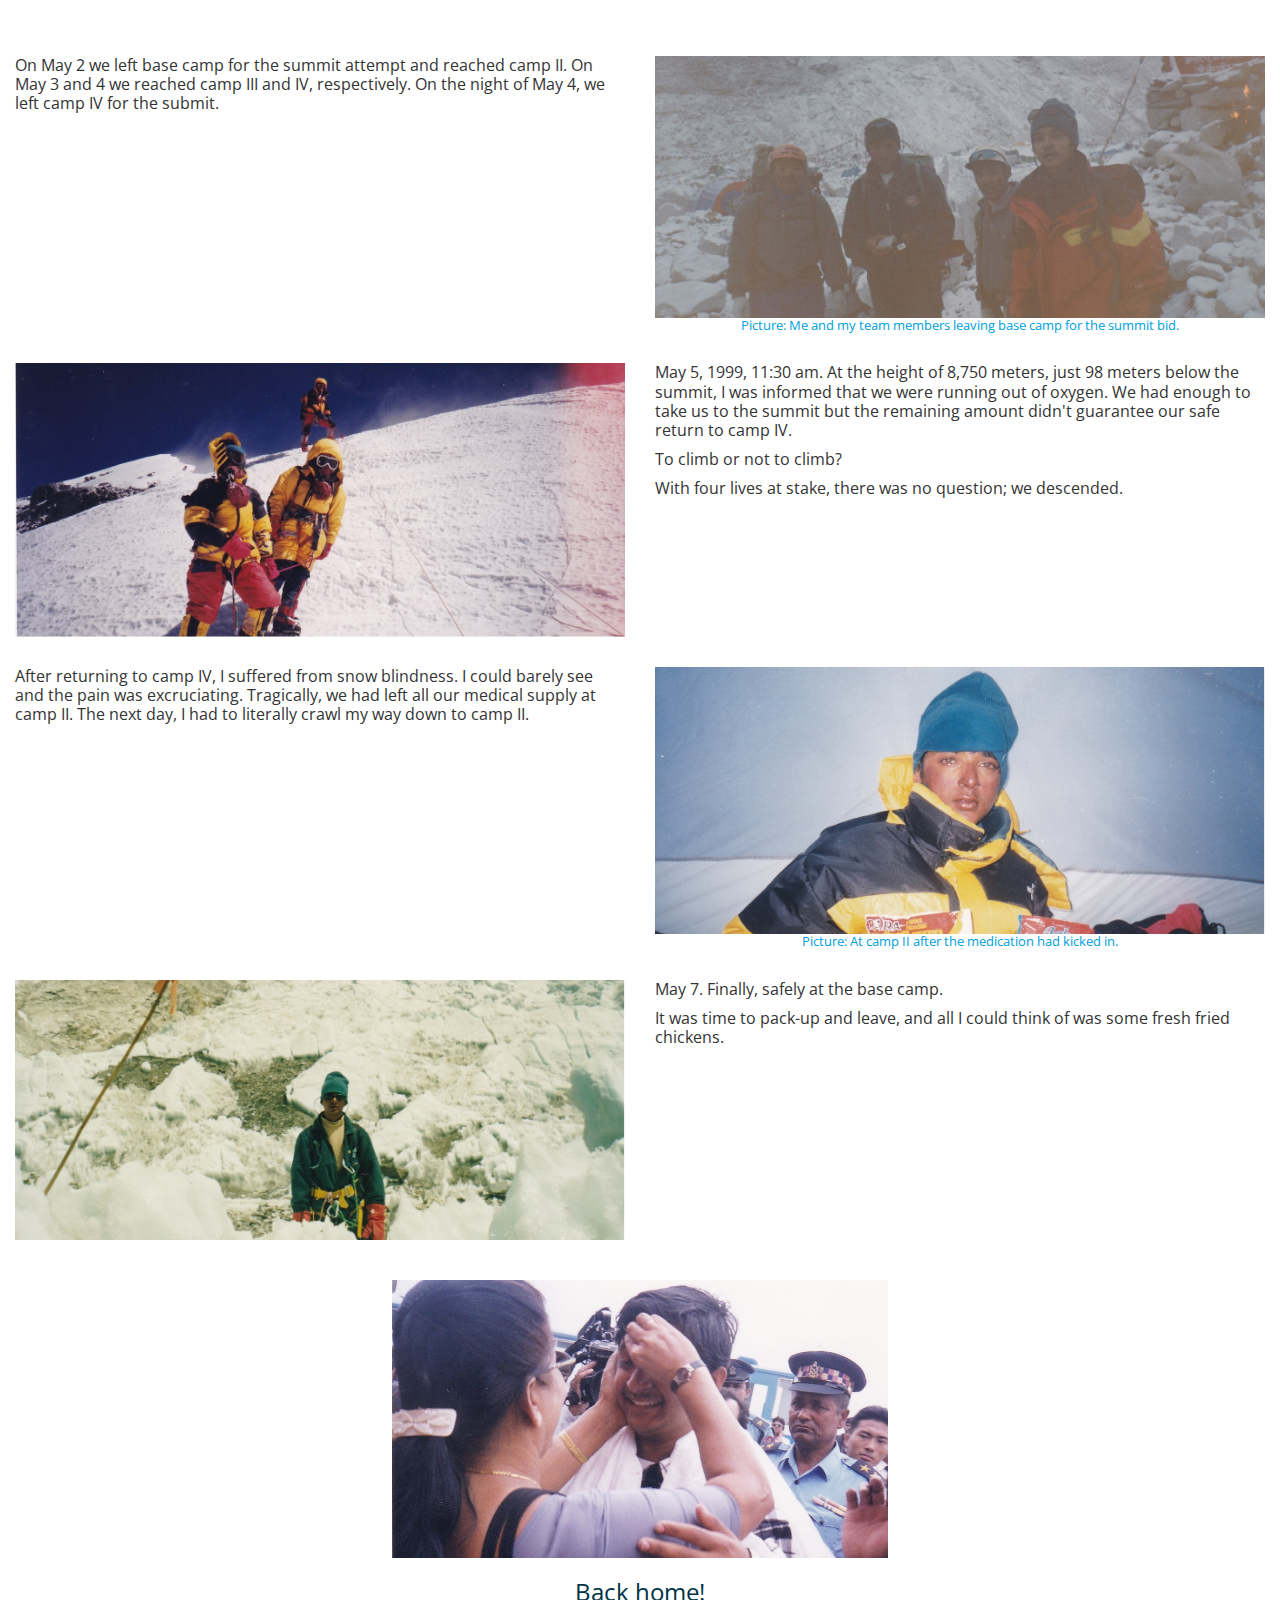
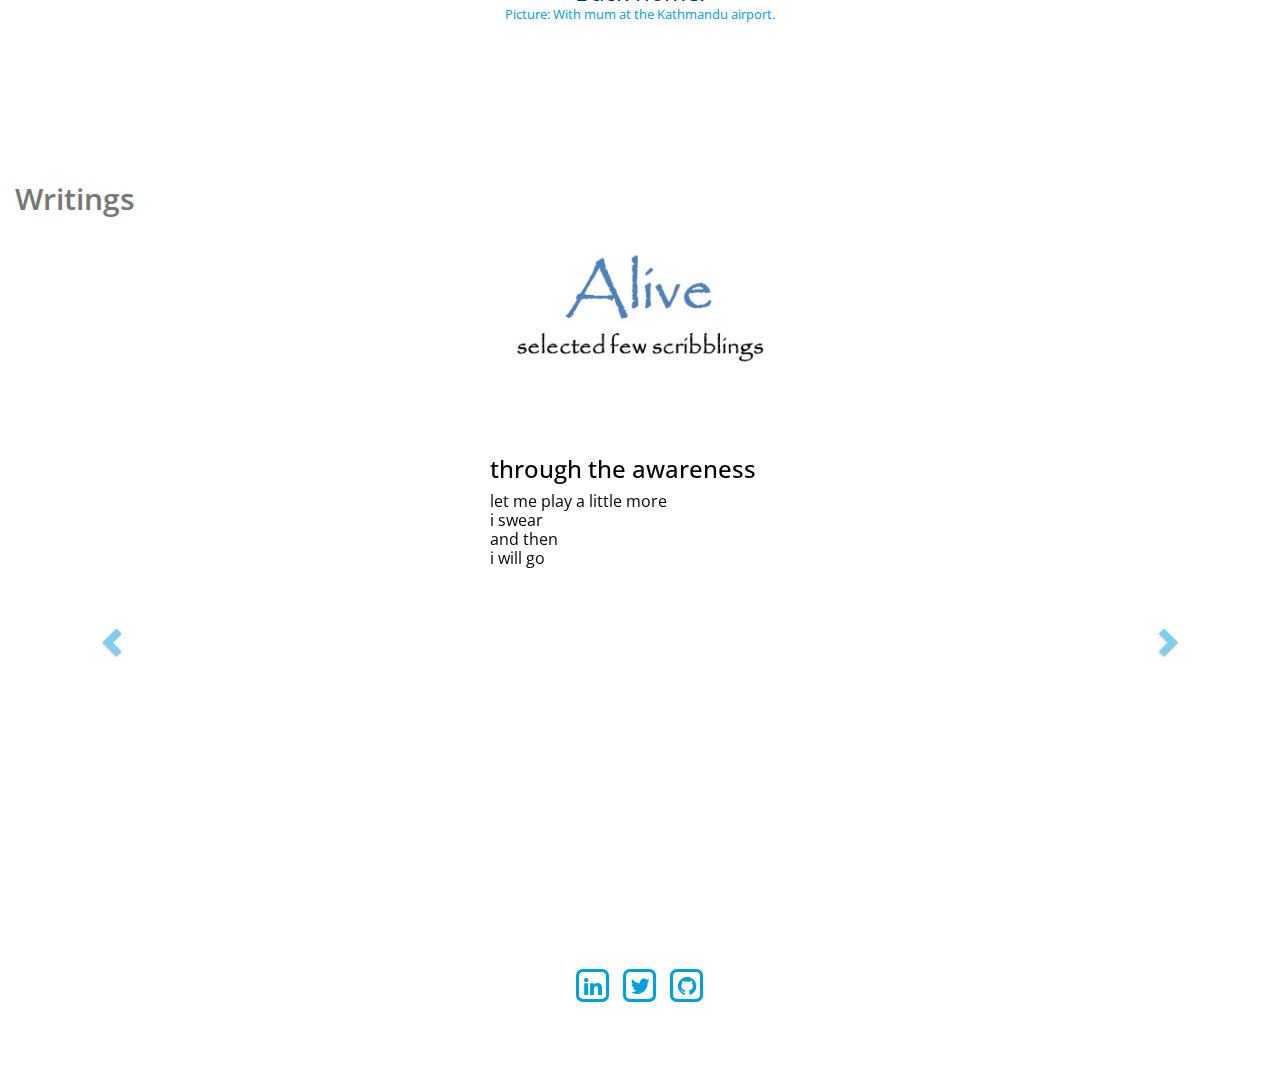
==== commit 59294a53: "Update" ====
--- a/personal.html
+++ b/personal.html
@@ -15,7 +15,7 @@
    </head>
    <!-- The scrollable area -->
 <style>
-  #home, #research, #writings, #everest, #contact {padding: 60px 15px; }
+  #everest, #writings {padding: 60px 15px; }
   .carousel-content {
     color:black;
     display:flex;
@@ -52,16 +52,347 @@
          </div>
       </nav>
 
-<!-- Section 1 -->
-<div id="home" style="background-color:white;">
-  <h2>Home</h2>
-   <img src="Include/Home/Earth2.jpg" class="img-responsive earth" alt="Earth" >
+<div id="everest">
+          <h2>Once On Everest</h2>
+         <div class="container-fluid bg-1" style="padding: 0; ">
+            <img src="Include/OnceOnEverest/Everest.jpg" class="img-responsive" style="height:100%; width:100%; display:block; margin:auto;" alt="Everest" >
+         </div>
+         <div class="row" style="padding-top: 30px;">
+            <div class="col-sm-6 table-cell first-cell">
+               <img src="Include/OnceOnEverest/1.jpg" class="img-responsive margin" style="width:100%" alt="">
+            </div>
+            <div class="col-sm-6  table-cell second-cell text-left" >
+               <p>
+                  1993. I was nine years old. Pasang Lhamu Sherpa had become the first Nepalese woman to summit Mount Everest. She was not able to make it home but her conquest inspired me to do something big.
+               </p>
+               <p>
+                  It all started with a simple thought 'maybe I can be the youngest person to climb Everest'.
+               </p>
+            </div>
+         </div>
+         <div class="row" style="padding-top: 30px;">
+            <div class="col-sm-6 table-cell  text-left">
+               <p>
+                  Although I knew nothing about climbing, I was determined; after all, my backyard was Annapurna Mountain Range. I started seeking information and help; wrote letters to everyone I could think of (even the king).
+               </p>
+            </div>
+            <div class="col-sm-6  table-cell" >
+               <img src="Include/OnceOnEverest/2.jpg" class="img-responsive margin" style="width:100%" alt="">
+            </div>
+         </div>
+         <div class="row bg-3 table-row" style="padding-top: 30px;">
+            <div class="col-sm-6 table-cell first-cell">
+               <img src="Include/OnceOnEverest/3.jpg" class="img-responsive margin" style="width:100%" alt="">
+            </div>
+            <div class="col-sm-6  table-cell second-cell text-left" >
+               <p>
+                  "What better place than here, what better time than now?"- RATM
+               </p>
+               <p>
+                  I started waking up at 4 am to hike up a hill near my home before heading to school. My rucksack was empty in the beginning; it got up to 50 lb within a year.
+               </p>
+            </div>
+         </div>
+         <div class="row" style="padding-top: 30px;">
+            <div class="col-sm-6 table-cell text-left">
+               <p>
+                  1997. My school, Kumudini Homes, stepped up to support any financial or time-management challenges. Nepal Mountaineering Association promised to include me in their training.
+               </p>
+               <p>
+                  I started going places. I started to learn climbing techniques.
+               </p>
+            </div>
+            <div class="col-sm-6  table-cell" >
+               <img src="Include/OnceOnEverest/4.jpg" class="img-responsive margin" style="width:100%" alt="">
+            </div>
+         </div>
+         <div class="row" style="padding-top: 30px;">
+            <div class="col-sm-6 table-cell">
+               <img src="Include/OnceOnEverest/5.jpg" class="img-responsive margin" style="width:100%" alt="">
+            </div>
+            <div class="col-sm-6  table-cell text-left" >
+               <p>
+                  1998. As a part of an Advanced Mountaineering Course, I spent 35 days at the Paldor Peak (19,344 ft) learning various mountaineering techniques with 4 professional instructors.
+               </p>
+            </div>
+         </div>
+         <div class="row" style="padding-top: 30px;">
+            <div class="col-sm-6 table-cell text-left">
+               <p>
+                  By the end of the course, I was physically, emotionally, and mentally ready for Everest.
+               </p>
+            </div>
+            <div class="col-sm-6  table-cell" >
+               <img src="Include/OnceOnEverest/6.jpg" class="img-responsive margin" style="width:100%" alt="">
+            </div>
+         </div>
+         <div class="row" style="padding-top: 30px;">
+            <div class="col-sm-6 table-cell" >
+               <img src="Include/OnceOnEverest/7.jpg" class="img-responsive margin" style="width:100%" alt="">
+            </div>
+            <div class="col-sm-6  table-cell text-left" >
+               <p>
+                  Climbing Everest is expensive. With determination not to accept sponsorship from tobacco or alcohol companies, my mother called a meeting with community members of my hometown Pokhara. A committee was formed during the meeting to raise and manage funds for the expedition.
+               </p>
+            </div>
+         </div>
+         <div class="row bg-3 table-row" style="padding: 20px;">
+            <img src="Include/OnceOnEverest/WithKing.gif" class="img-responsive margin" style="width:20%; margin: 20px auto;" alt="">
+            <p class="text-center">The expedition received overwhelming support; from school students chipping in their lunch money to local businessmen writing personal checks.</p>
+            <p class="text-center">Even late King Birendra granted us an audience to boost our morale.</p>
+         </div>
+         <div class="row bg-3 table-row" style="padding: 20px;">
+            <figure>
+               <img src="Include/OnceOnEverest/7.5.jpg" class="img-responsive margin" style="width:50%; margin: 20px auto;" alt="">
+               <figcaption>Picture: View of the base camp setup from my tent.</figcaption>
+            </figure>
+            <p class="text-center">The expedition officially lasted from March 27 to May 15, 1999. Acclimatization is the key to a successful climb. By the end of April, I had spent few days at camp II multiple times, slept a night at camp III without oxygen, and hiked below base camp for a proper rest. We were ready for the submit, but the weather conditions determine the day for submit attemp. The first week of May was looking ideal.</p>
+         </div>
+         <div class="row bg-3 table-row" style="padding-top: 30px;">
+            <div class="col-sm-6 table-cell first-cell  text-left">
+               <p>
+                  On May 2 we left base camp for the summit attempt and reached camp II. On May 3 and 4 we reached camp III and IV, respectively. On the night of May 4, we left camp IV for the submit.
+               </p>
+            </div>
+            <div class="col-sm-6  table-cell second-cell" >
+               <figure>
+                  <img src="Include/OnceOnEverest/8.jpg" class="img-responsive margin" style="width:100%" alt="">
+                  <figcaption>Picture: Me and my team members leaving base camp for the summit bid.</figcaption>
+               </figure>
+            </div>
+         </div>
+         <div class="row bg-3 table-row" style="padding-top: 30px;">
+            <div class="col-sm-6 table-cell first-cell">
+               <img src="Include/OnceOnEverest/9.jpg" class="img-responsive margin" style="width:100%" alt="">
+            </div>
+            <div class="col-sm-6  table-cell second-cell text-left" >
+               <p>
+                  May 5, 1999, 11:30 am. At the height of 8,750 meters, just 98 meters below the summit, I was informed that we were running out of oxygen. We had enough to take us to the summit but the remaining amount didn't guarantee our safe return to camp IV.
+               </p>
+               <p>
+                  To climb or not to climb?
+               </p>
+               <p>
+                  With four lives at stake, there was no question; we descended.
+               </p>
+            </div>
+         </div>
+         <div class="row bg-3 table-row" style="padding-top: 30px;">
+            <div class="col-sm-6 table-cell first-cell  text-left">
+               <p>
+                  After returning to camp IV, I suffered from snow blindness. I could barely see and the pain was excruciating. Tragically, we had left all our medical supply at camp II. The next day, I had to literally crawl my way down to camp II.
+               </p>
+            </div>
+            <div class="col-sm-6  table-cell second-cell" >
+               <figure>
+                  <img src="Include/OnceOnEverest/10.jpg" class="img-responsive margin" style="width:100%" alt="">
+                  <figcaption>Picture: At camp II after the medication had kicked in.</figcaption>
+               </figure>
+            </div>
+         </div>
+         <div class="row bg-3 table-row" style="padding-top: 30px;">
+            <div class="col-sm-6 table-cell">
+               <img src="Include/OnceOnEverest/11.jpg" class="img-responsive" style="width:100%" alt="">
+            </div>
+            <div class="col-sm-6  table-cell second-cell text-left" >
+               <p>
+                  May 7. Finally, safely at the base camp.
+               </p>
+               <p>
+                  It was time to pack-up and leave, and all I could think of was some fresh fried chickens.
+               </p>
+            </div>
+         </div>
+         <div class="row bg-3 table-row" style="padding: 20px;">
+            <figure>
+            	<img src="Include/OnceOnEverest/12.jpg" class="img-responsive margin" style="width:40%; margin: 20px auto;" alt="">
+            	<figcaption style="font-size:150%; color:#003346;">Back home!</figcaption>
+            	<figcaption>Picture: With mum at the Kathmandu airport.</figcaption>
+            </figure>
+         </div>
+      </div>
+      <!-- Writings -->
+      <!----------------------------------------------------------------------------------------------------------------------------->
+      <div id="writings">
+      <h2>Writings</h2>
+         <div class="container-fluid bg-3" style="padding:0;">
+            <img src="Include/Writings/Alive.jpg" class="img-responsive" style="height:auto; width:50%; display:block; margin:auto;" alt="Home" >
+         </div>
+         <div id="text-carousel" class="carousel slide" data-ride="carousel" data-interval="false">
+    <!-- Wrapper for slides -->
+    <div class="row">
+        <div style="width:300px; margin:0 auto;">
+            <div class="carousel-inner">
+                <div class="item active">
+                    <div class="carousel-content">
+                        <div>
+                        	<p>
+                        	<h3>through the awareness</h3>
+
+                           let me play a little more<br>
+                           i swear<br>
+                           and then<br>
+                           i will go<br><br>
+                        </p>
+                        </div>
+                    </div>
+                </div>
+                <div class="item">
+                    <div class="carousel-content">
+                        <div>
+ 							<p>
+ 							<h2>escape plan </h2>
+                          i had jumped a long ago<br>
+                          and the tides were the struggle<br>
+                          but I have learned to swim<br>
+                          i have learned to dive<br>
+                          and now, the tides pretend to be quiet<br><br>
+
+                          quit, survive is just not enough<br>
+                          from-to has no meaning<br>
+                          i was on the surface<br>
+                          i have reached the depth<br>
+                          challenge me now, I will re-climb the rest<br><br>
+
+                          m here, at a depth<br>
+                          flip it<br>
+                          m here, at top<br>
+                          a prisoner of my own building<br><br>
+
+                          i got to break the cage<br>
+                          send no hammers<br>
+                          i just got to forget my age<br>
+
+                          above, surface, or depth<br>
+                          i need to be outside the cage<br>
+                          that's my escape plan<br>
+                          continuing is the rest<br><br>
+                        </p>
+                        </div>
+                    </div>
+                </div>
+                <div class="item">
+                    <div class="carousel-content">
+                        <div>
+							<p>
+							<h3>untitled</h3>
+                           only if you turn on your light<br>
+                           will you realise<br>
+                           there was darkness inside<br><br>
+                        </p>
+                        </div>
+                    </div>
+                </div>
+                  <div class="item">
+                    <div class="carousel-content">
+                        <div>
+
+							<h2>untitled</h2>
+
+                           yea<br>
+                           right<br>
+                           i know<br>
+                           shut the fuck up<br><br>
+                           there are million ways to die<br>
+                           but only one way to live<br><br>
+                           happy<br><br>
+
+                        </p>
+                        </div>
+                    </div>
+                </div>
+                 <div class="item">
+                    <div class="carousel-content">
+                        <div>
+
+							<p>
+							<h2>dollar for a poem</h2>
+
+                           i am in this train station<br>
+                           with a pen<br>
+                           and some words scribbled on my palm<br><br>
+                           they don't rhyme<br>
+                           it's not a poetry nor a story<br><br>
+                           i am in this train station<br>
+                           holding your hand<br>
+                           and your palm imprints a heart into mine<br><br>
+                           you say, let me see your palm lines<br>
+                           they are incomplete, my love, i say<br>
+                           i am scribbling some of yours into mine<br><br>
+                           you hide your eyes<br>
+                           i smile<br>
+                           i scribble a line<br><br>
+
+                        </p>
+                        </div>
+                    </div>
+                </div>
+                 <div class="item">
+                    <div class="carousel-content">
+                        <div>
+
+							<p>
+							<h2>when i called</h2>
+
+                           that's it<br>
+                           no more do i need to see, hear, or breath<br><br>
+                           this body sank, the bottom it hit<br>
+                           lying freely<br>
+                           i said<br>
+                           this is how<br>
+                           now on<br>
+                           i will live<br><br>
+                        </p>
+                        </div>
+                    </div>
+                </div>
+                 <div class="item">
+                    <div class="carousel-content">
+                        <div>
+
+							<p>
+							<h2>when you called</h2>
+
+                          floated up<br>
+                           i gasped some air<br><br>
+                           after a while<br>
+                           i realised<br>
+                           i was underwater<br>
+                           suffocating<br>
+                           all these years<br><br>
+                        </p>
+                        </div>
+                    </div>
+                </div>
+                 <div class="item">
+                    <div class="carousel-content">
+                        <div>
+
+							<p>
+							<h2>when you called</h2>
+                        water has evaporated<br>
+                           things are normal<br><br>
+                        </p>
+                        </div>
+                    </div>
+                </div>
+            </div>
+        </div>
+    </div>
+    <!-- Controls --> <a class="left carousel-control" href="#text-carousel" data-slide="prev">
+    <span class="glyphicon glyphicon-chevron-left"></span>
+  </a>
+ <a class="right carousel-control" href="#text-carousel" data-slide="next">
+    <span class="glyphicon glyphicon-chevron-right"></span>
+</a>
+</div>
+</div>
 
 <!-- Footer -->
 <footer class="container-fluid bg-black text-center" style="padding: 20px; auto ">
     <p>
     <span class="fa-stack fa-lg">
-        <a href="https://www.linkedin.com/in/arbint" class="linkedin" target="_blank">
+        <a href="https://www.linkedin.com/in/ArbinTimilsina" class="linkedin" target="_blank">
             <i class="fa fa-square-o fa-stack-2x"></i>
             <i class="fa fa-linkedin fa-stack-1x"></i>
         </a>
@@ -80,401 +411,6 @@
     </span>
     </p>
 </footer>
-<!-------------------------------><!------------------------------->
-</div>
-
-<div id="research">
-  <h2>Research</h2>
-  	<div class="row">
-   		<div class="col-sm-12">
-   			<img src="Include/Research/GaussianBlue.png" class="img-responsive" style="height:auto; width:50%; display:block; margin:auto;" alt="Gaussian" >
-  		</div>
-  	</div>
-  <div class="row">
-   	<div class="col-sm-6">
-    	<img src="Include/Research/Arbin.png" class="img-responsive" style="width:100%" alt="Arbin">
-  	</div>
-    <div class="col-sm-6">
-   		I'm a Postdoctoral Research Associate at Brookhaven National Laboratory (BNL) and I participate in the activities of the Electronic Detector Group (EDG) in the Physics Department as a member of the Deep Underground Neutrino Experiment (DUNE) and Short-Baseline Near Detector (SBND).
-   		I am currently interested in neutrino physics and building new Convolutional Neural Networks (CNN) techniques for particle identification using 3D images of particle trajectories from data collected by Liquid Argon Time Projection Chamber (LAr TPC).
-   	</div>
-  	</div>
-    <div class="row" style="margin-top: 30px;">
-         <div class="col-sm-12">
-            <p>
-            I received my B.S. degree in Physics from Minnesota State University, Mankato and a Ph.D. degree in Nuclear Physics from Iowa State University. My graduate research work focused on studying Quantum Chromodynamics (QCD) through matter under extreme conditions using the PHENIX experiment at the Relativistic Heavy Ion Collider (RHIC) at BNL. My expertise was in studying jet production to determine the nature of the hot, dense nuclear matter, called quark-gluon plasma (QGP), produced in the relativistic heavy ion collisions. My Ph.D. research work has been awarded Research Excellence Award by Iowa State University in recognition of the outstanding research accomplishment in a graduate program, and my Ph.D. dissertation has been awarded the RHIC and AGS Thesis Award in recognization of the most outstanding thesis related to research conducted at BNL's facilities.
-            </p>
-            <p>
-               You can find my dissertation <a href="https://lib.dr.iastate.edu/etd/15170/" target="_blank">here</a>.
-            </p>
-            <p> You can find the list of my publications and citations summary on
-            <a href="https://inspirehep.net/author/profile/A.Timilsina.1" target="_blank">INSPIRE</a>.
-            </p>
-
-	    <h3>Below are some of my Machine Learning related projects:</h3>
-	    <ul>
-	      <li><a href="https://github.com/ArbinTimilsina/PredictingAgeFromX-Rays" target="_blank">Bone Age Assessment:</a>  Determination of the age of a child using different CNN architectures by utilizing x-rays of hands (pediatric hand radiographs).</li>
-	      <li><a href="https://github.com/ArbinTimilsina/MachineLearning/tree/master/DogProject" target="_blank">Dog Bread Identification:</a> Identification of dog breeds using CNN from scratch as well as using transfer learning (using Inception-v3 bottleneck features).</li>
-	      <li><a href="https://github.com/ArbinTimilsina/MachineLearning/tree/master/SmartCab" target="_blank">Smart Cab:</a> Use of reinforcement learning techniques for a Q-Learning agent in a simplified world to aid it to both safely and efficiently reach its destinations.</li>
-	    </ul>
-         </div>
-         </div>
-  </div>
-<div id="everest">
-          <h2>Once On Everest</h2>
-         <div class="container-fluid bg-1" style="padding: 0; ">
-            <img src="Include/OnceOnEverest/Everest.jpg" class="img-responsive" style="height:100%; width:100%; display:block; margin:auto;" alt="Everest" >
-         </div>
-         <div class="row" style="padding-top: 30px;">
-            <div class="col-sm-6 table-cell first-cell">
-               <img src="Include/OnceOnEverest/1.jpg" class="img-responsive margin" style="width:100%" alt="">
-            </div>
-            <div class="col-sm-6  table-cell second-cell text-left" >
-               <p>
-                  1993. I was nine years old. Pasang Lhamu Sherpa had become the first Nepalese woman to summit Mount Everest. She was not able to make it home but her conquest inspired me to do something big.
-               </p>
-               <p>
-                  It all started with a simple thought 'maybe I can be the youngest person to climb Everest'.
-               </p>
-            </div>
-         </div>
-         <div class="row" style="padding-top: 30px;">
-            <div class="col-sm-6 table-cell  text-left">
-               <p>
-                  Although I knew nothing about climbing, I was determined; after all, my backyard was Annapurna Mountain Range. I started seeking information and help; wrote letters to everyone I could think of (even the king).
-               </p>
-            </div>
-            <div class="col-sm-6  table-cell" >
-               <img src="Include/OnceOnEverest/2.jpg" class="img-responsive margin" style="width:100%" alt="">
-            </div>
-         </div>
-         <div class="row bg-3 table-row" style="padding-top: 30px;">
-            <div class="col-sm-6 table-cell first-cell">
-               <img src="Include/OnceOnEverest/3.jpg" class="img-responsive margin" style="width:100%" alt="">
-            </div>
-            <div class="col-sm-6  table-cell second-cell text-left" >
-               <p>
-                  "What better place than here, what better time than now?"- RATM
-               </p>
-               <p>
-                  I started waking up at 4 am to hike up a hill near my home before heading to school. My rucksack was empty in the beginning; it got up to 50 lb within a year.
-               </p>
-            </div>
-         </div>
-         <div class="row" style="padding-top: 30px;">
-            <div class="col-sm-6 table-cell text-left">
-               <p>
-                  1997. My school, Kumudini Homes, stepped up to support any financial or time-management challenges. Nepal Mountaineering Association promised to include me in their training.
-               </p>
-               <p>
-                  I started going places. I started to learn climbing techniques.
-               </p>
-            </div>
-            <div class="col-sm-6  table-cell" >
-               <img src="Include/OnceOnEverest/4.jpg" class="img-responsive margin" style="width:100%" alt="">
-            </div>
-         </div>
-         <div class="row" style="padding-top: 30px;">
-            <div class="col-sm-6 table-cell">
-               <img src="Include/OnceOnEverest/5.jpg" class="img-responsive margin" style="width:100%" alt="">
-            </div>
-            <div class="col-sm-6  table-cell text-left" >
-               <p>
-                  1998. As a part of an Advanced Mountaineering Course, I spent 35 days at the Paldor Peak (19,344 ft) learning various mountaineering techniques with 4 professional instructors.
-               </p>
-            </div>
-         </div>
-         <div class="row" style="padding-top: 30px;">
-            <div class="col-sm-6 table-cell text-left">
-               <p>
-                  By the end of the course, I was physically, emotionally, and mentally ready for Everest.
-               </p>
-            </div>
-            <div class="col-sm-6  table-cell" >
-               <img src="Include/OnceOnEverest/6.jpg" class="img-responsive margin" style="width:100%" alt="">
-            </div>
-         </div>
-         <div class="row" style="padding-top: 30px;">
-            <div class="col-sm-6 table-cell" >
-               <img src="Include/OnceOnEverest/7.jpg" class="img-responsive margin" style="width:100%" alt="">
-            </div>
-            <div class="col-sm-6  table-cell text-left" >
-               <p>
-                  Climbing Everest is expensive. With determination not to accept sponsorship from tobacco or alcohol companies, my mother called a meeting with community members of my hometown Pokhara. A committee was formed during the meeting to raise and manage funds for the expedition.
-               </p>
-            </div>
-         </div>
-         <div class="row bg-3 table-row" style="padding: 20px;">
-            <img src="Include/OnceOnEverest/WithKing.gif" class="img-responsive margin" style="width:20%; margin: 20px auto;" alt="">
-            <p class="text-center">The expedition received overwhelming support; from school students chipping in their lunch money to local businessmen writing personal checks.</p>
-            <p class="text-center">Even late King Birendra granted us an audience to boost our morale.</p>
-         </div>
-         <div class="row bg-3 table-row" style="padding: 20px;">
-            <figure>
-               <img src="Include/OnceOnEverest/7.5.jpg" class="img-responsive margin" style="width:50%; margin: 20px auto;" alt="">
-               <figcaption>Picture: View of the base camp setup from my tent.</figcaption>
-            </figure>
-            <p class="text-center">The expedition officially lasted from March 27 to May 15, 1999. Acclimatization is the key to a successful climb. By the end of April, I had spent few days at camp II multiple times, slept a night at camp III without oxygen, and hiked below base camp for a proper rest. We were ready for the submit, but the weather conditions determine the day for submit attemp. The first week of May was looking ideal.</p>
-         </div>
-         <div class="row bg-3 table-row" style="padding-top: 30px;">
-            <div class="col-sm-6 table-cell first-cell  text-left">
-               <p>
-                  On May 2 we left base camp for the summit attempt and reached camp II. On May 3 and 4 we reached camp III and IV, respectively. On the night of May 4, we left camp IV for the submit.
-               </p>
-            </div>
-            <div class="col-sm-6  table-cell second-cell" >
-               <figure>
-                  <img src="Include/OnceOnEverest/8.jpg" class="img-responsive margin" style="width:100%" alt="">
-                  <figcaption>Picture: Me and my team members leaving base camp for the summit bid.</figcaption>
-               </figure>
-            </div>
-         </div>
-         <div class="row bg-3 table-row" style="padding-top: 30px;">
-            <div class="col-sm-6 table-cell first-cell">
-               <img src="Include/OnceOnEverest/9.jpg" class="img-responsive margin" style="width:100%" alt="">
-            </div>
-            <div class="col-sm-6  table-cell second-cell text-left" >
-               <p>
-                  May 5, 1999, 11:30 am. At the height of 8,750 meters, just 98 meters below the summit, I was informed that we were running out of oxygen. We had enough to take us to the summit but the remaining amount didn't guarantee our safe return to camp IV.
-               </p>
-               <p>
-                  To climb or not to climb?
-               </p>
-               <p>
-                  With four lives at stake, there was no question; we descended.
-               </p>
-            </div>
-         </div>
-         <div class="row bg-3 table-row" style="padding-top: 30px;">
-            <div class="col-sm-6 table-cell first-cell  text-left">
-               <p>
-                  After returning to camp IV, I suffered from snow blindness. I could barely see and the pain was excruciating. Tragically, we had left all our medical supply at camp II. The next day, I had to literally crawl my way down to camp II.
-               </p>
-            </div>
-            <div class="col-sm-6  table-cell second-cell" >
-               <figure>
-                  <img src="Include/OnceOnEverest/10.jpg" class="img-responsive margin" style="width:100%" alt="">
-                  <figcaption>Picture: At camp II after the medication had kicked in.</figcaption>
-               </figure>
-            </div>
-         </div>
-         <div class="row bg-3 table-row" style="padding-top: 30px;">
-            <div class="col-sm-6 table-cell">
-               <img src="Include/OnceOnEverest/11.jpg" class="img-responsive" style="width:100%" alt="">
-            </div>
-            <div class="col-sm-6  table-cell second-cell text-left" >
-               <p>
-                  May 7. Finally, safely at the base camp.
-               </p>
-               <p>
-                  It was time to pack-up and leave, and all I could think of was some fresh fried chickens.
-               </p>
-            </div>
-         </div>
-         <div class="row bg-3 table-row" style="padding: 20px;">
-            <figure>
-            	<img src="Include/OnceOnEverest/12.jpg" class="img-responsive margin" style="width:40%; margin: 20px auto;" alt="">
-            	<figcaption style="font-size:150%; color:#003346;">Back home!</figcaption>
-            	<figcaption>Picture: With mum at the Kathmandu airport.</figcaption>
-            </figure>
-         </div>
-      </div>
-      <!-- Writings -->
-      <!----------------------------------------------------------------------------------------------------------------------------->
-      <div id="writings">
-      <h2>Writings</h2>
-         <div class="container-fluid bg-3" style="padding:0;">
-            <img src="Include/Writings/Alive.jpg" class="img-responsive" style="height:auto; width:50%; display:block; margin:auto;" alt="Home" >
-         </div>
-         <div id="text-carousel" class="carousel slide" data-ride="carousel" data-interval="false">
-    <!-- Wrapper for slides -->
-    <div class="row">
-        <div style="width:300px; margin:0 auto;">
-            <div class="carousel-inner">
-                <div class="item active">
-                    <div class="carousel-content">
-                        <div>
-                        	<p>
-                        	<h3>through the awareness</h3>
-
-                           let me play a little more<br>
-                           i swear<br>
-                           and then<br>
-                           i will go
-                        </p>
-                        </div>
-                    </div>
-                </div>
-                <div class="item">
-                    <div class="carousel-content">
-                        <div>
- 							<p>
- 							<h2>now here </h2>
-
-                           we jumped on a boat, i started to row<br>
-                           she hurried, asked<br>
-                           where shall we go?<br><br>
-                           i paused, i thought<br>
-                           nowhere<br>
-                           i said
-                        </p>
-                        </div>
-                    </div>
-                </div>
-                <div class="item">
-                    <div class="carousel-content">
-                        <div>
-							<p>
-							<h3>untitled</h3>
-                           only if you turn on your light<br>
-                           will you realise<br>
-                           there was darkness inside
-                        </p>
-                        </div>
-                    </div>
-                </div>
-                  <div class="item">
-                    <div class="carousel-content">
-                        <div>
-
-							<p>
-							<h2>should i think?</h2>
-                           seems nothing.<br>
-                           it means.
-                        </p>
-                        </div>
-                    </div>
-                </div>
-                <div class="item">
-                    <div class="carousel-content">
-                        <div>
-
-							<p>
-							<h2>should i think?</h2>
-                           seems.<br>
-                           nothing it means.
-                        </p>
-                        </div>
-                    </div>
-                </div>
-                 <div class="item">
-                    <div class="carousel-content">
-                        <div>
-
-							<p>
-							<h2>should i think?</h2>
-
-                           no.
-
-                        </p>
-                        </div>
-                    </div>
-                </div>
-                 <div class="item">
-                    <div class="carousel-content">
-                        <div>
-
-							<p>
-							<h2>untitled</h2>
-
-                           yea<br>
-                           right<br>
-                           i know<br>
-                           shut the fuck up<br><br>
-                           there are million ways to die<br>
-                           but only one way to live<br>
-                           happy
-
-                        </p>
-                        </div>
-                    </div>
-                </div>
-                 <div class="item">
-                    <div class="carousel-content">
-                        <div>
-
-							<p>
-							<h2>dollar for a poem</h2>
-
-                           i am in this train station<br>
-                           with a pen<br>
-                           and some words scribbled on my palm<br><br>
-                           they don't rhyme<br>
-                           it's not a poetry nor a story<br><br>
-                           i am in this train station<br>
-                           holding your hand<br>
-                           and your palm imprints a heart into mine<br><br>
-                           you say, let me see your palm lines<br>
-                           they are incomplete, my love, i say<br>
-                           i am scribbling some of yours into mine<br><br>
-                           you hide your eyes<br>
-                           i smile<br>
-                           i scribble a line
-
-                        </p>
-                        </div>
-                    </div>
-                </div>
-                 <div class="item">
-                    <div class="carousel-content">
-                        <div>
-
-							<p>
-							<h2>when i called</h2>
-
-                           that's it<br>
-                           no more do i need to see, hear, or breath<br><br>
-                           this body sank, the bottom it hit<br>
-                           lying freely<br>
-                           i said<br>
-                           this is how<br>
-                           now on<br>
-                           i will live
-                        </p>
-                        </div>
-                    </div>
-                </div>
-                 <div class="item">
-                    <div class="carousel-content">
-                        <div>
-
-							<p>
-							<h2>when you called</h2>
-
-                          floated up<br>
-                           i gasped some air<br><br>
-                           after a while<br>
-                           i realised<br>
-                           i was underwater<br>
-                           suffocating<br>
-                           all these years
-                        </p>
-                        </div>
-                    </div>
-                </div>
-                 <div class="item">
-                    <div class="carousel-content">
-                        <div>
-
-							<p>
-							<h2>when you called</h2>
-                        water has evaporated<br>
-                           things are normal
-                        </p>
-                        </div>
-                    </div>
-                </div>
-            </div>
-        </div>
-    </div>
-    <!-- Controls --> <a class="left carousel-control" href="#text-carousel" data-slide="prev">
-    <span class="glyphicon glyphicon-chevron-left"></span>
-  </a>
- <a class="right carousel-control" href="#text-carousel" data-slide="next">
-    <span class="glyphicon glyphicon-chevron-right"></span>
-</a>
-</div>
-</div>
 
 </body>
 </html>
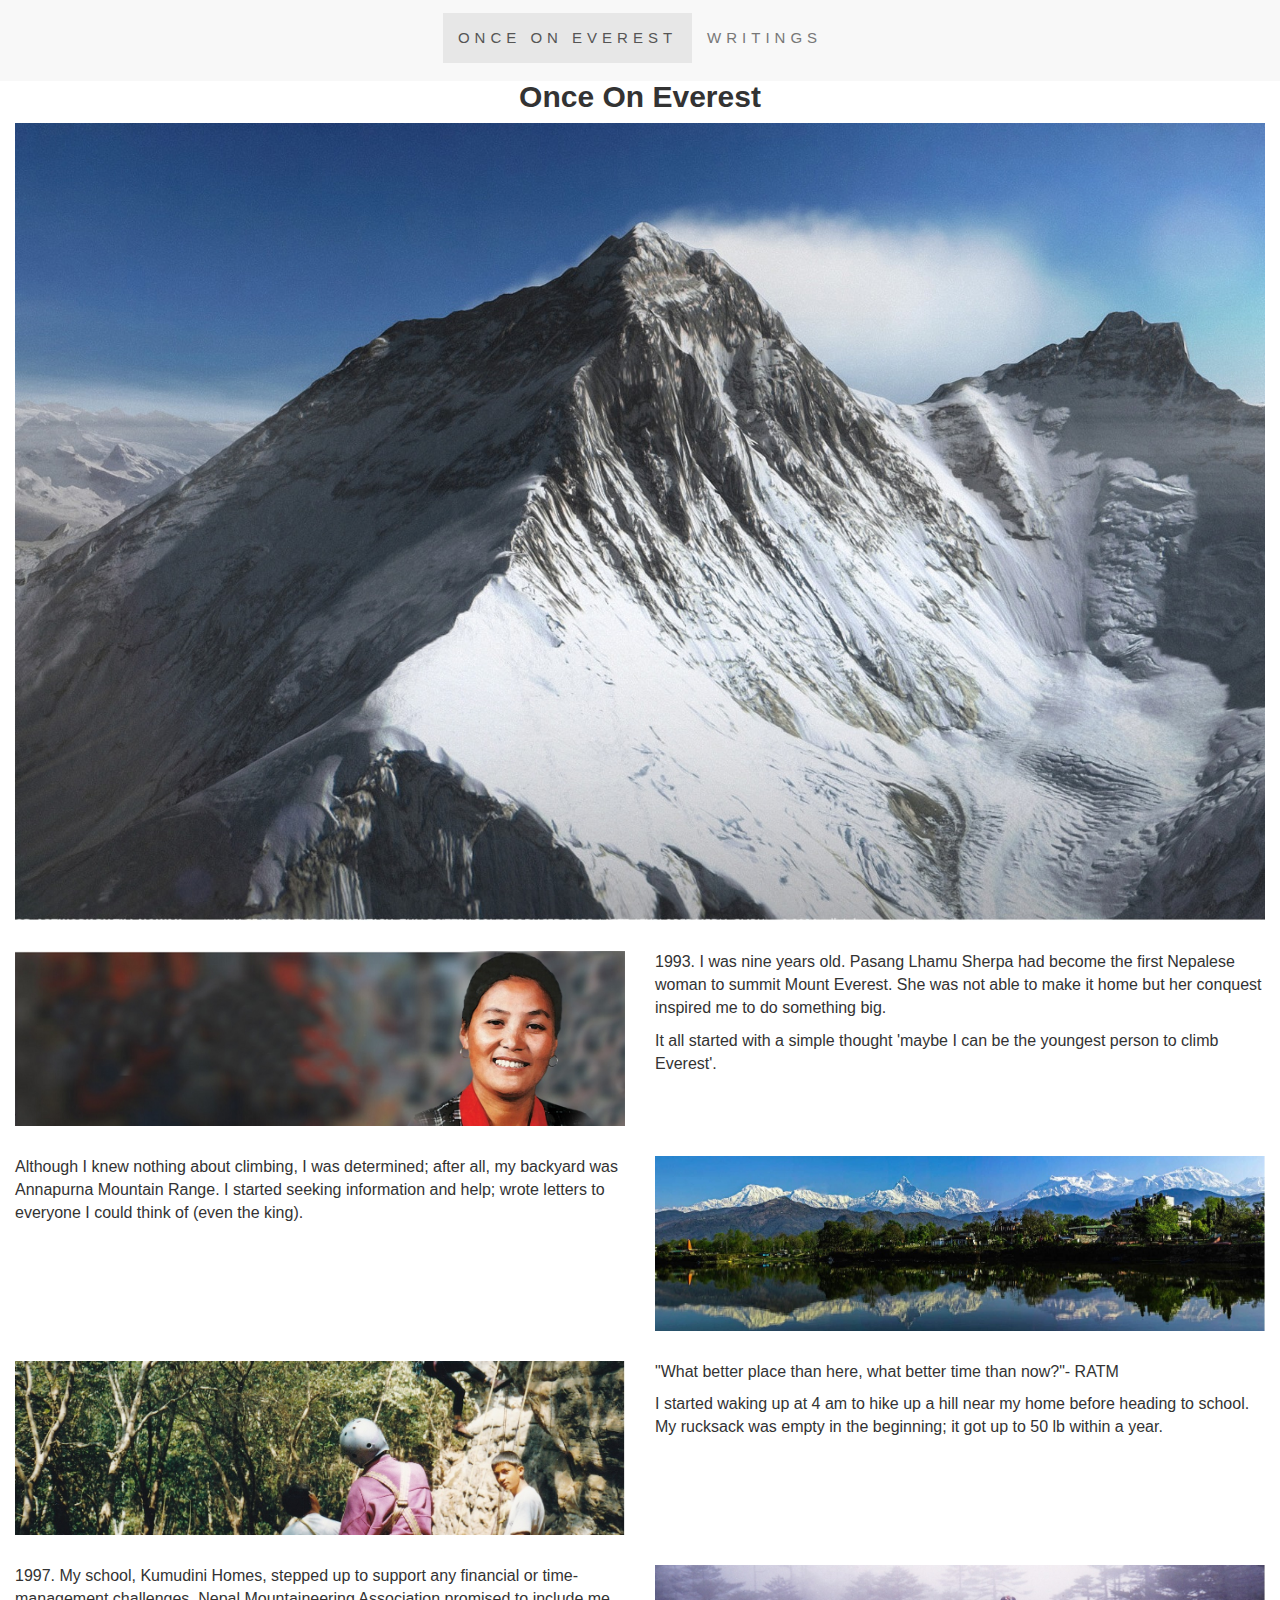
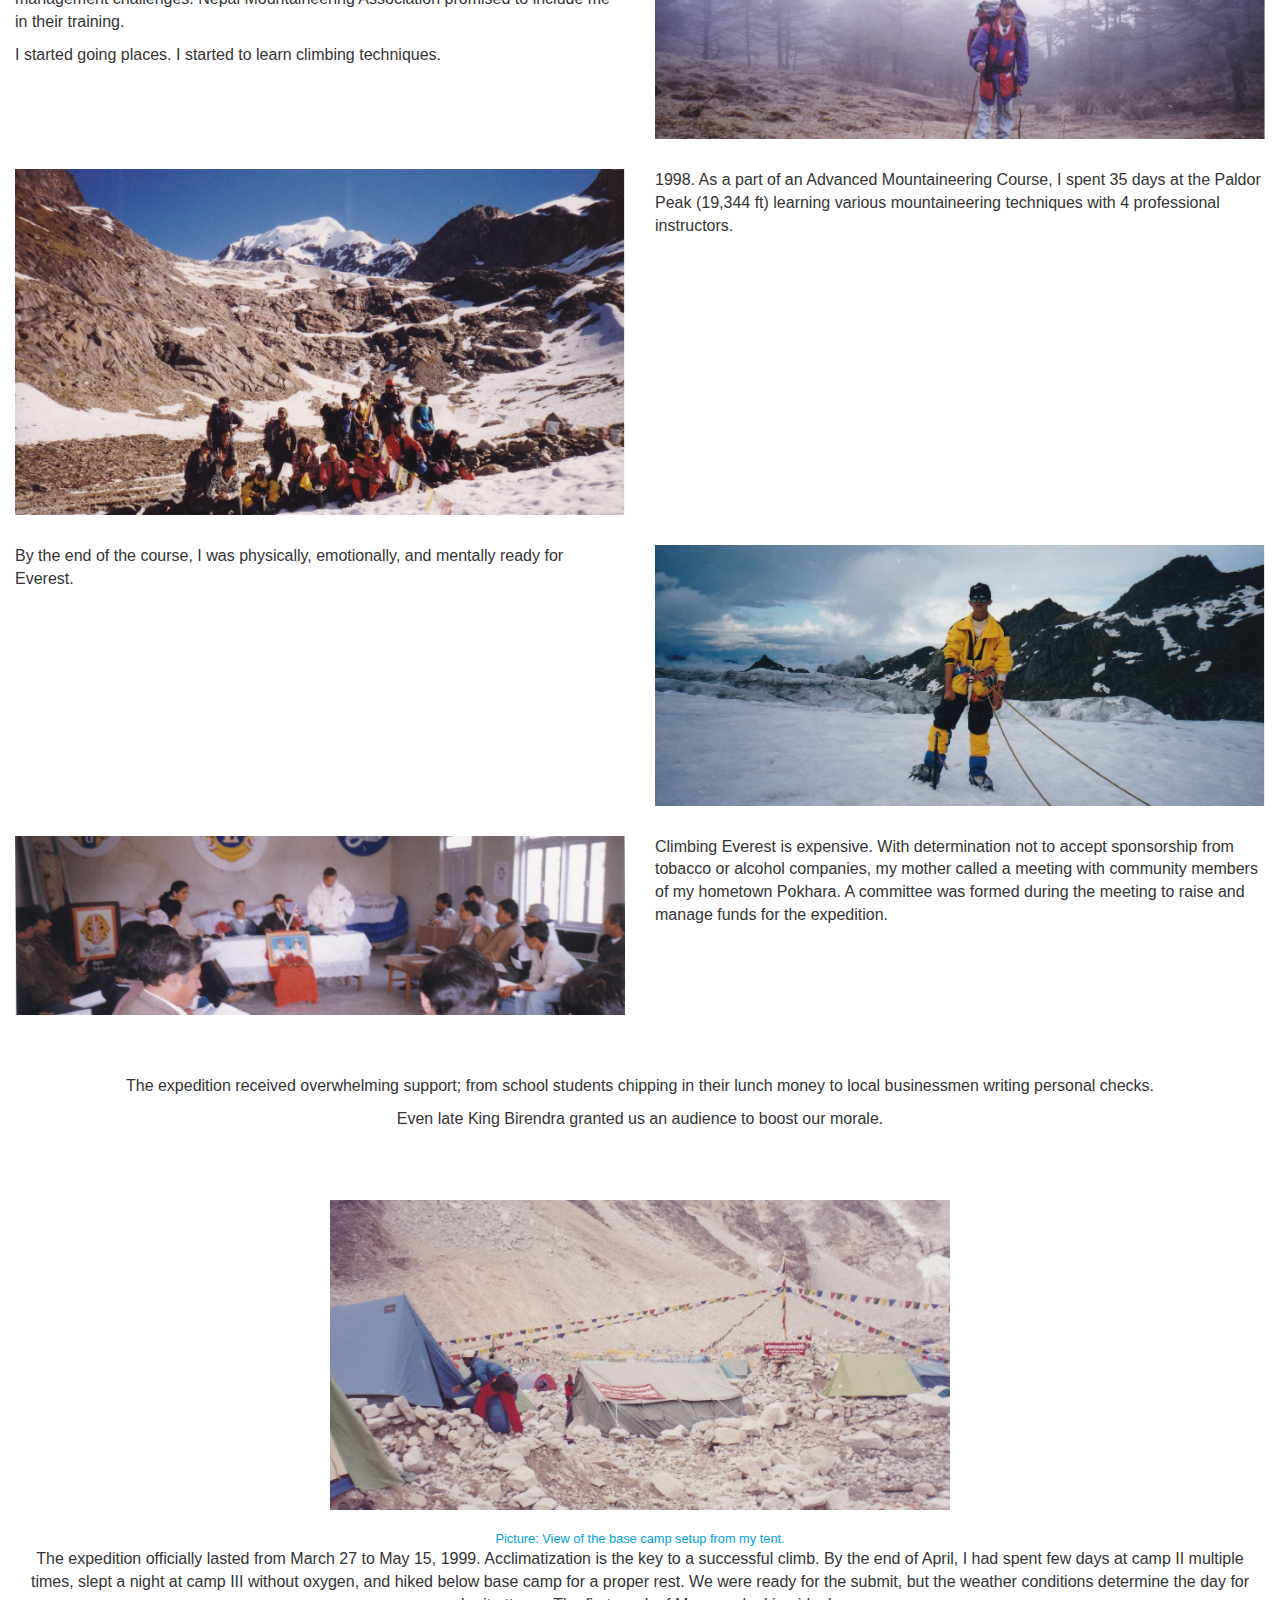
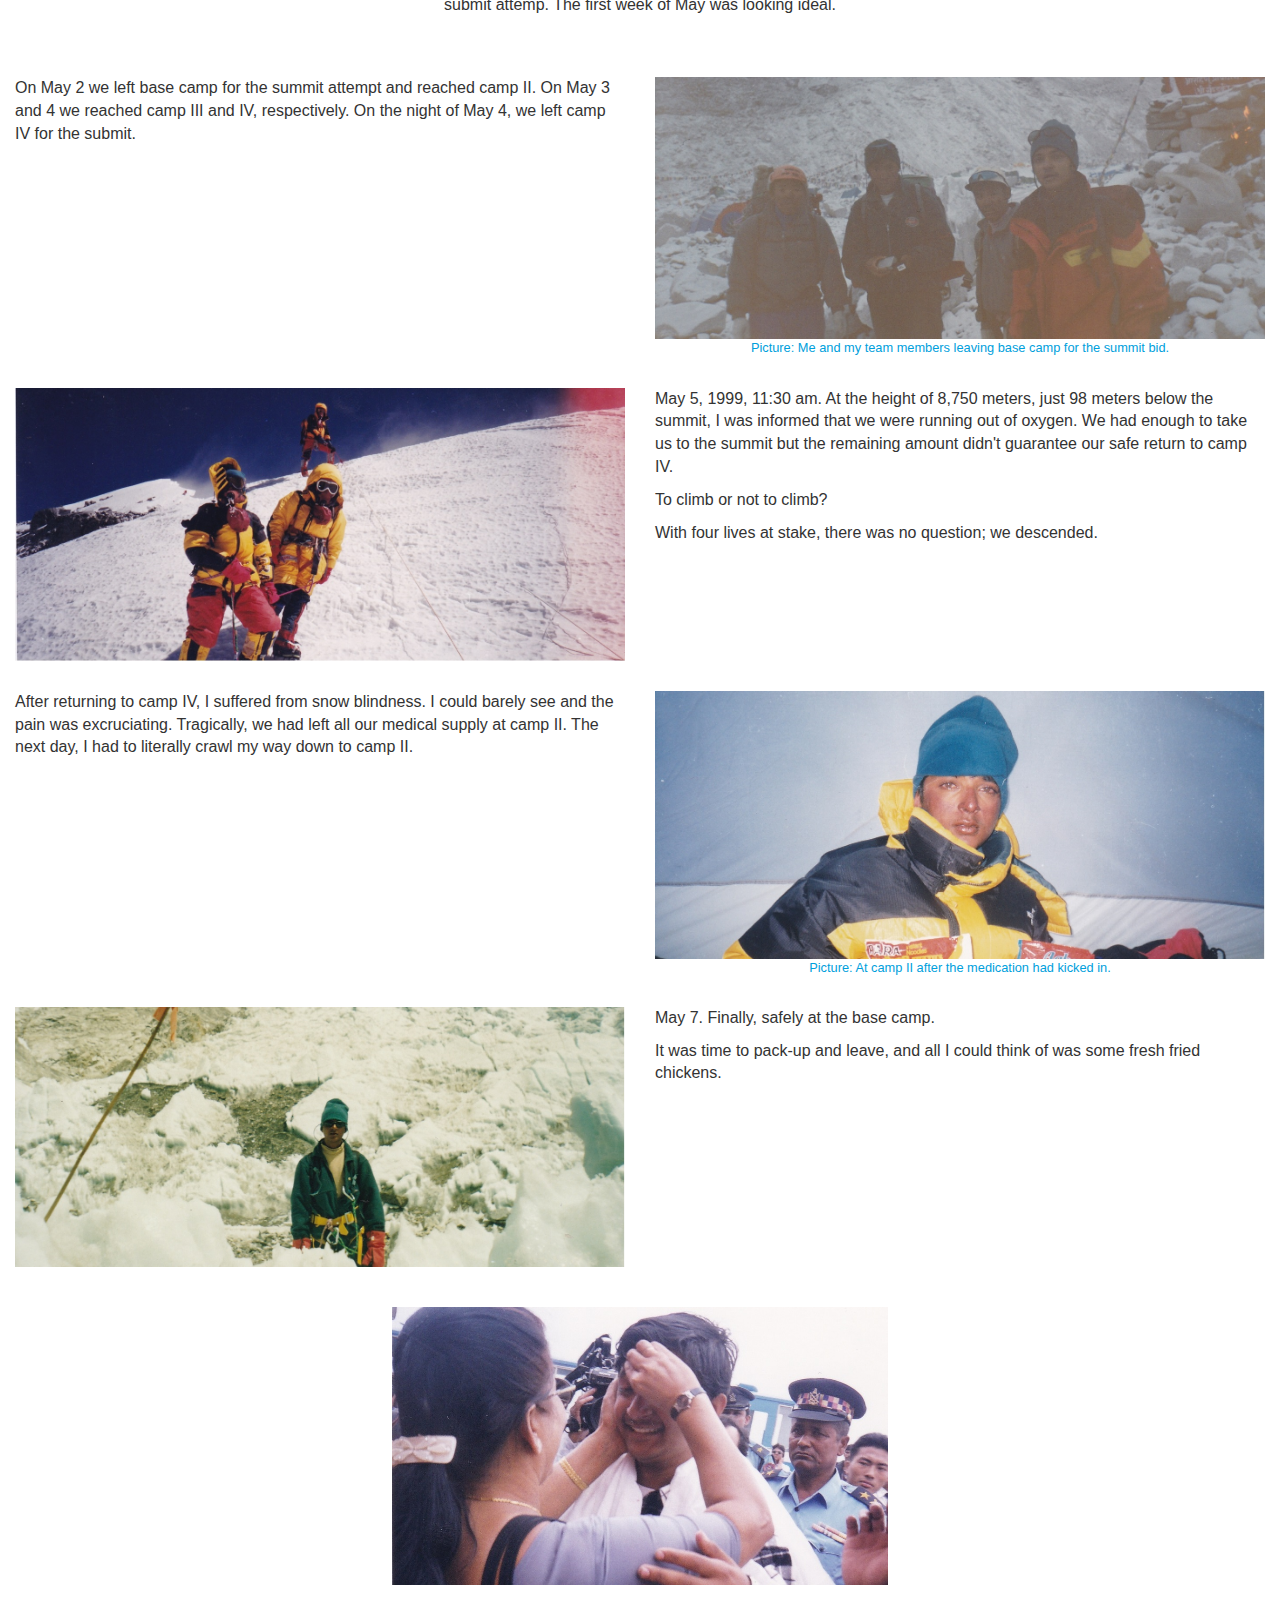
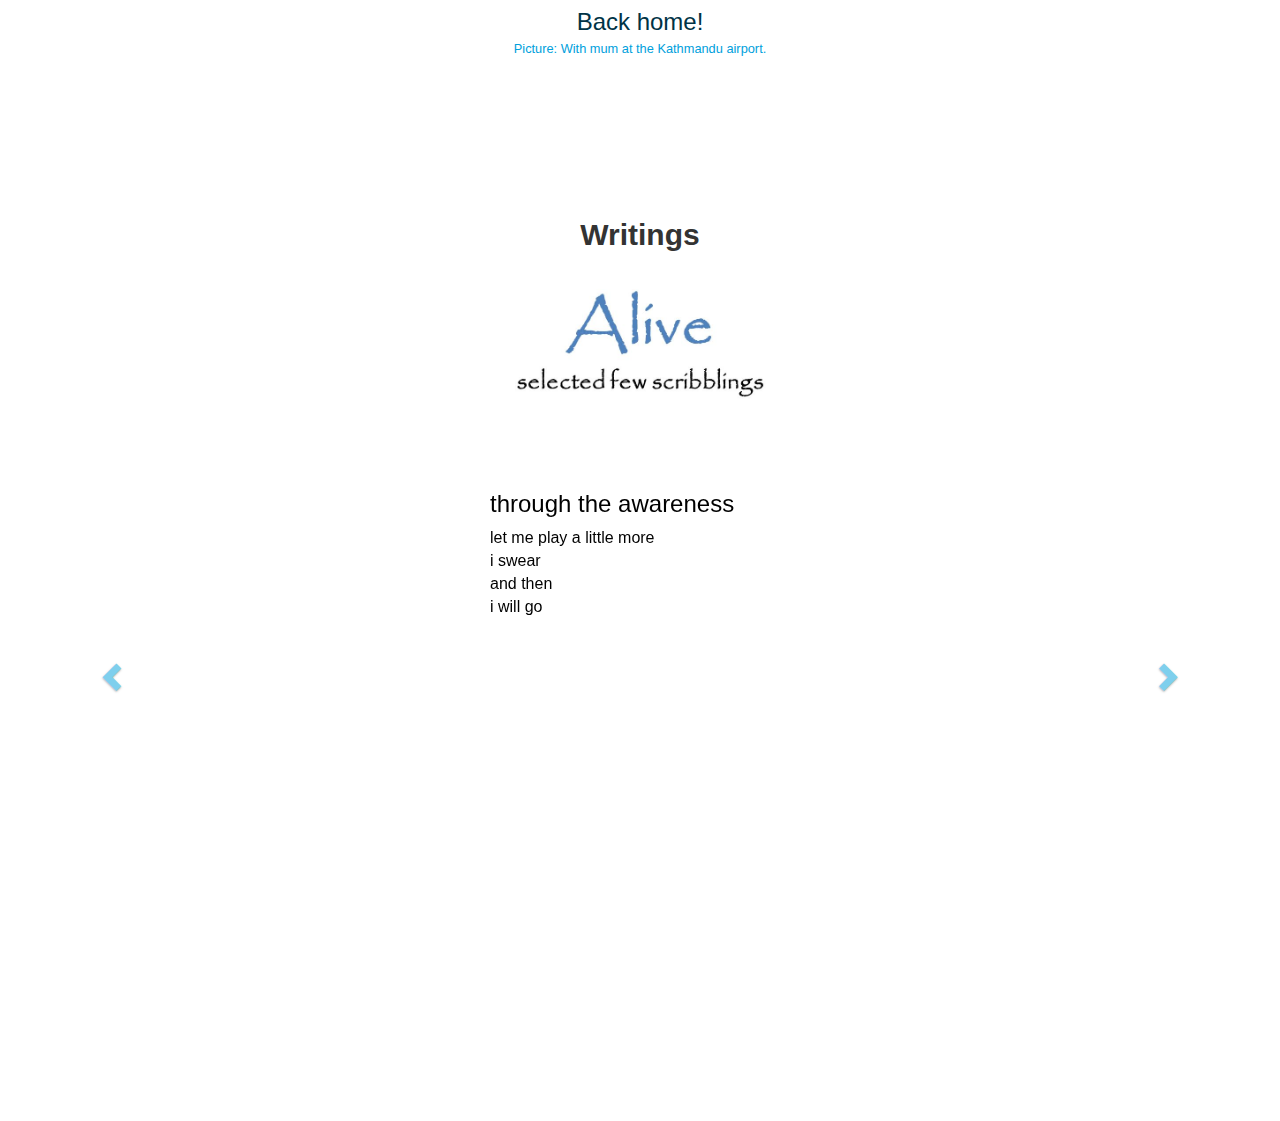
==== commit ce8d3d18: "Update personal.html" ====
--- a/personal.html
+++ b/personal.html
@@ -388,29 +388,6 @@
 </div>
 </div>
 
-<!-- Footer -->
-<footer class="container-fluid bg-black text-center" style="padding: 20px; auto ">
-    <p>
-    <span class="fa-stack fa-lg">
-        <a href="https://www.linkedin.com/in/ArbinTimilsina" class="linkedin" target="_blank">
-            <i class="fa fa-square-o fa-stack-2x"></i>
-            <i class="fa fa-linkedin fa-stack-1x"></i>
-        </a>
-    </span>
-    <span class="fa-stack fa-lg">
-        <a href="https://twitter.com/ArbinTimilsina" class="twitter" target="_blank">
-            <i class="fa fa-square-o fa-stack-2x"></i>
-            <i class="fa fa-twitter fa-stack-1x"></i>
-        </a>
-    </span>
-    <span class="fa-stack fa-lg">
-        <a href="https://github.com/ArbinTimilsina" class="github"  target="_blank">
-            <i class="fa fa-square-o fa-stack-2x"></i>
-            <i class="fa fa-github fa-stack-1x"></i>
-        </a>
-    </span>
-    </p>
-</footer>
 
 </body>
 </html>
--- a/css/main.css
+++ b/css/main.css
@@ -1,17 +1,15 @@
   html, body {
-      font-family: 'Open Sans';
-      line-height: 1.2;
+      font-family: 'Arial';
       height: 100%;
       background-color: #fff;
       font-size: 16px;
   }
-  
+
   h2 {
-   font-weight: 600;
-   color:#777;
-  }
-
-  
+    text-align:center;
+    font-weight: 600;
+  }
+
   /* nav */
   .navbar {
       padding-top: 10px;
@@ -21,16 +19,16 @@
       margin-bottom: 0;
       font-size: 15px;
       letter-spacing: 5px;
-      
+
   }
   .navbar-nav  li a:hover {
       color: #00a0dc !important;
   }
-  
+
   .navbar-nav  li.active {
       color: #00a0dc !important;
   }
-  
+
 
 .navbar .navbar-nav {
     display: inline-block;
@@ -39,13 +37,17 @@
 
 .navbar .navbar-collapse {
     text-align: center;
+}
+
+ul li {
+  padding:3px 0;
 }
 
 figure figcaption {
     text-align: center;
     font-size:80%;
     color:#00a0dc;
-} 
+}
 
 
 .title {
@@ -59,11 +61,11 @@
     -moz-column-count: 2; /* Firefox */
     column-count: 2;
   }
-  
+
 /*Carousel*/
 .writing {
-    margin: 0 auto; 
-    width: 60%; 
+    margin: 0 auto;
+    width: 60%;
     padding: 40px 0px 100px 20%;
     font-size: 1px!important;
 }
@@ -75,7 +77,7 @@
 #myCarousel {
     margin: 0 auto;
     width: 100%;
-  
+
 }
 
  .item {
@@ -83,16 +85,16 @@
       height: 650px;
       margin: auto;
       }
-  
+
   .carousel-control {
    background-image:none !important;
    filter:none !important;
   }
-  
+
   .glyphicon {
   color: #00a0dc;!important;
   }
-  
+
   .slideanim {visibility:hidden;}
   .slide {
       animation-name: slide;
@@ -121,10 +123,10 @@
       -webkit-transform: translateY(0%);
     }
   }
- 
- 
+
+
  /*contact*/
- 
+
  .form-horizontal .control-label{
 	margin-top: -10px;
 }
@@ -139,7 +141,7 @@
       background-color: #00a0dc!important;
       color: #fff;
   }
-  
+
 /*footer*/
   a.linkedin, a.github, a.twitter {
   	color: #00a0dc;
@@ -221,7 +223,7 @@
   background-image: none!important;
   background-color: #00a0dc!important;
   margin: 0!important;
-} 
+}
 
 .ui-dialog-title {
 	color: #fff!important;
@@ -234,7 +236,3 @@
 border: none!important;
 padding-top: -10px;
 }
-
-  
-
-
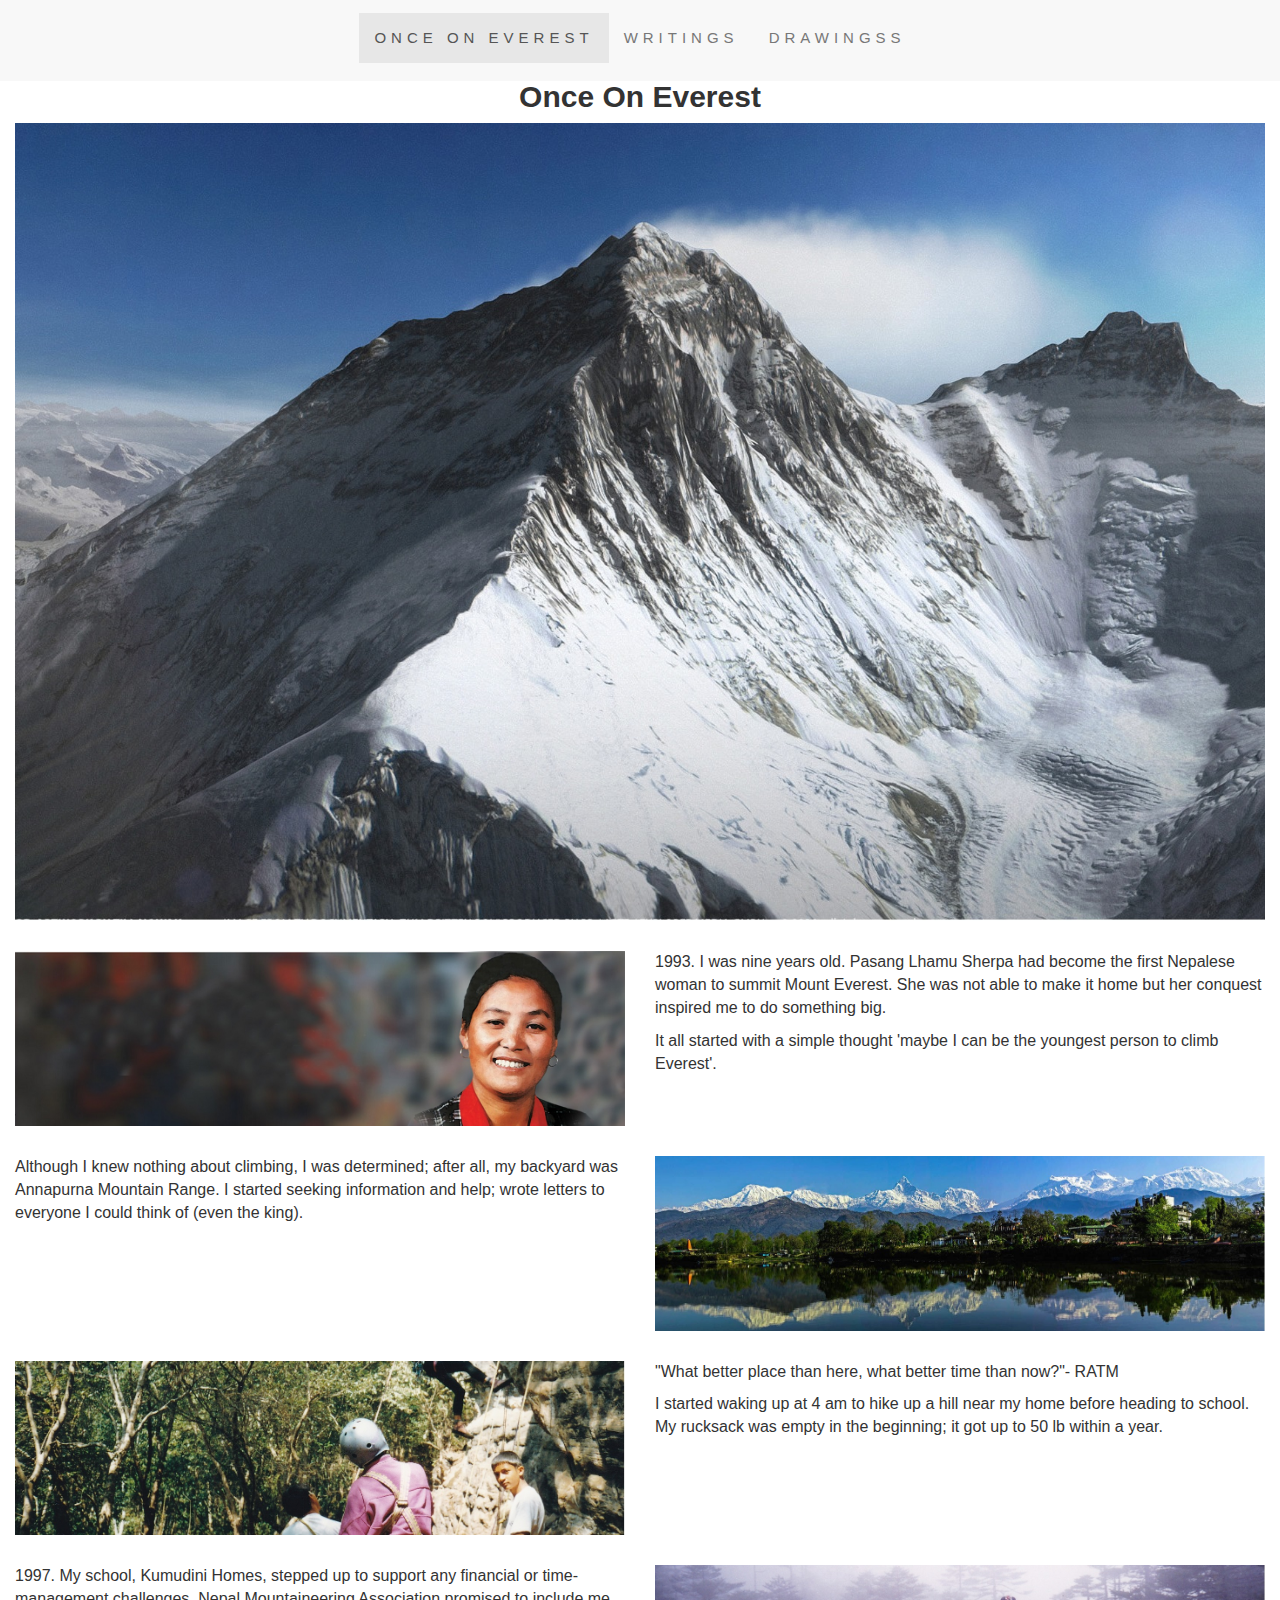
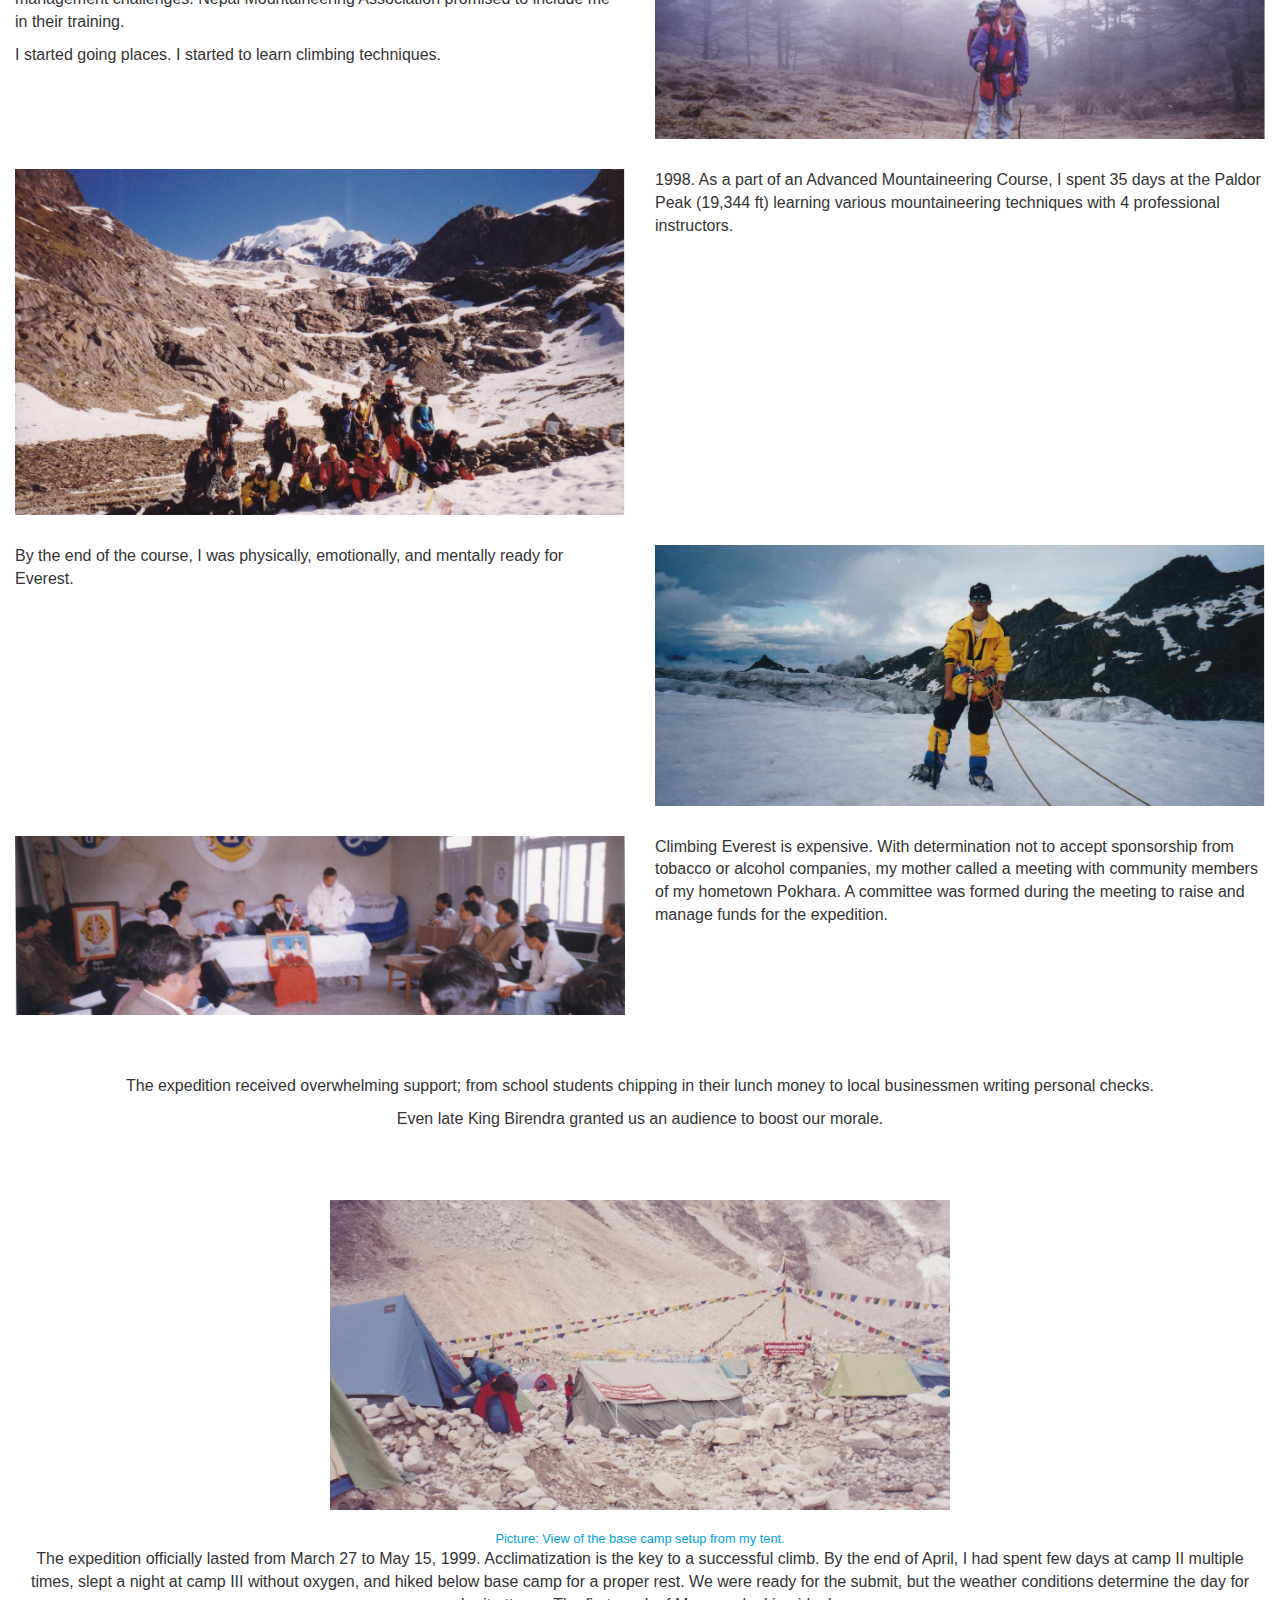
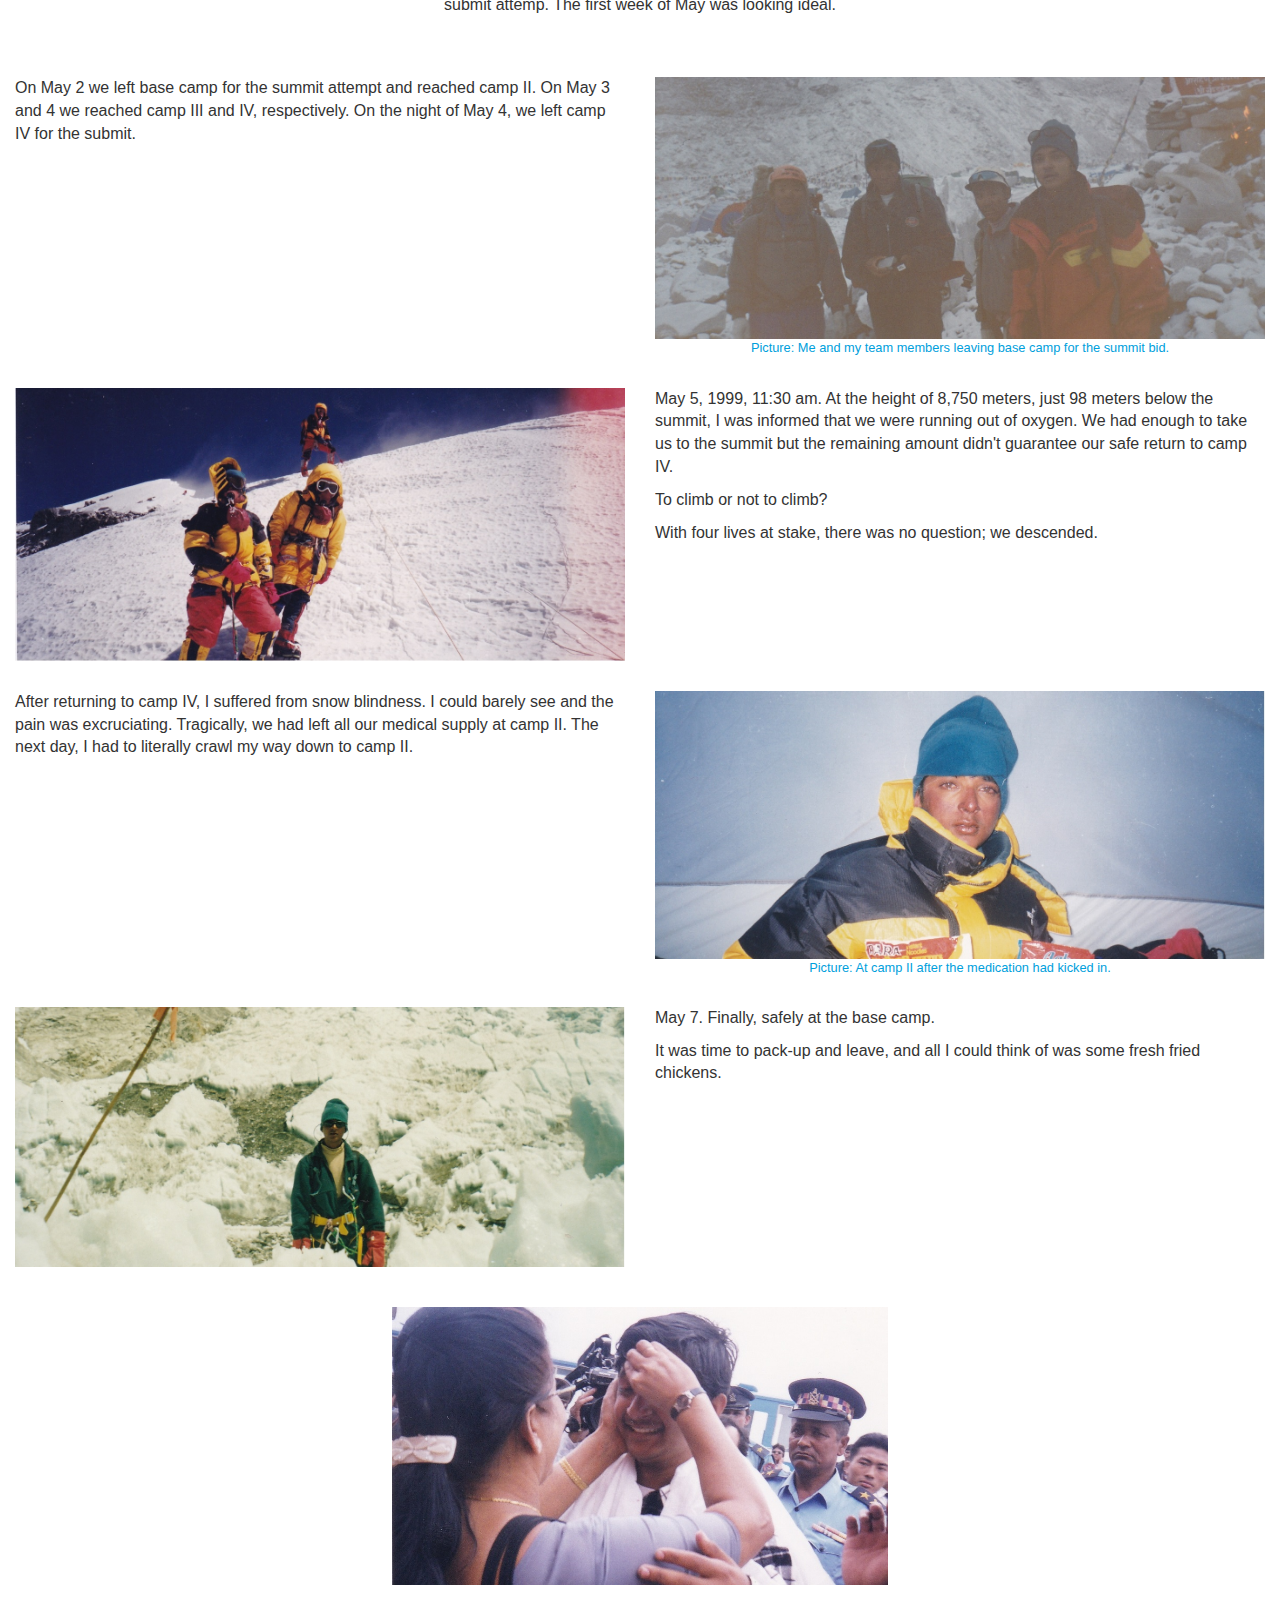
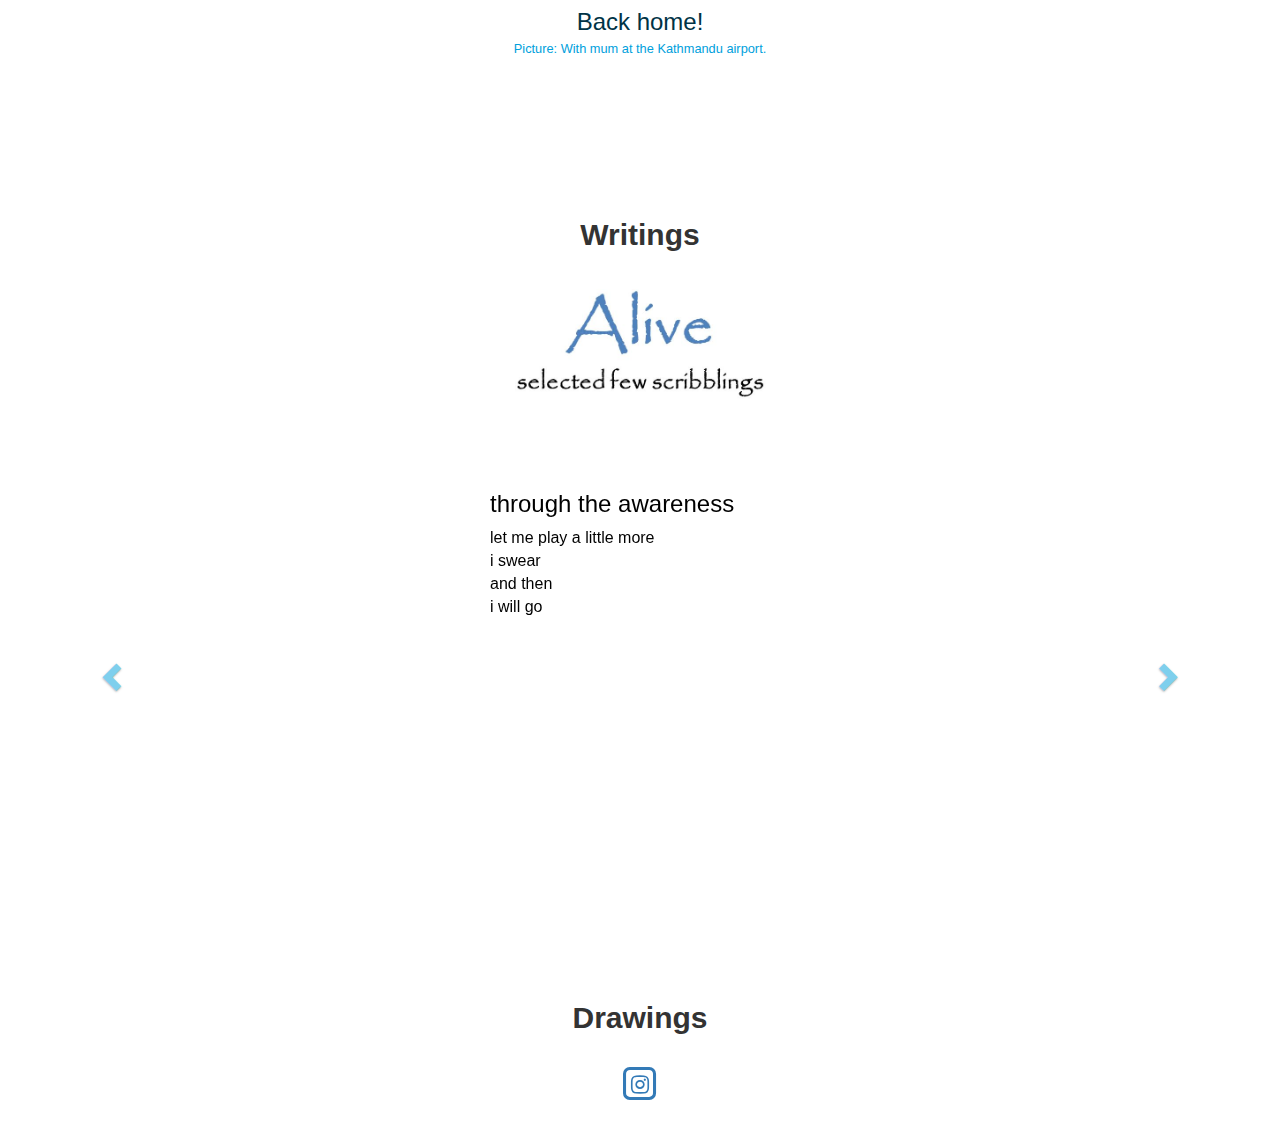
==== commit 58fca8e0: "Update" ====
--- a/personal.html
+++ b/personal.html
@@ -47,6 +47,7 @@
                <ul class="nav navbar-nav">
                   <li><a href="#everest">ONCE ON EVEREST</a></li>
                   <li><a href="#writings">WRITINGS</a></li>
+                  <li><a href="#drawings">DRAWINGSS</a></li>
                </ul>
             </div>
          </div>
@@ -389,6 +390,20 @@
 </div>
 
 
+<!-- Footer -->
+<div id="drawings">
+<h2>Drawings</h2>
+<div class="container-fluid bg-black text-center" style="padding: 20px; auto ">
+    <p>
+    <span class="fa-stack fa-lg">
+        <a href="https://www.instagram.com/infinitevoids/" class="instagram" target="_blank">
+            <i class="fa fa-square-o fa-stack-2x"></i>
+            <i class="fa fa-instagram fa-stack-1x"></i>
+        </a>
+    </span>
+    </p>
+</div>
+
 </body>
 </html>
 <script>
--- a/css/main.css
+++ b/css/main.css
@@ -143,7 +143,7 @@
   }
 
 /*footer*/
-  a.linkedin, a.github, a.twitter {
+  a.linkedin, a.github, a.twitter a.instagram{
   	color: #00a0dc;
   }
   a.linkedin:hover {
@@ -153,6 +153,9 @@
     color: #000000;
   }
   a.twitter:hover {
+  	color: #000000;
+  }
+  a.instagram:hover {
   	color: #000000;
   }
 
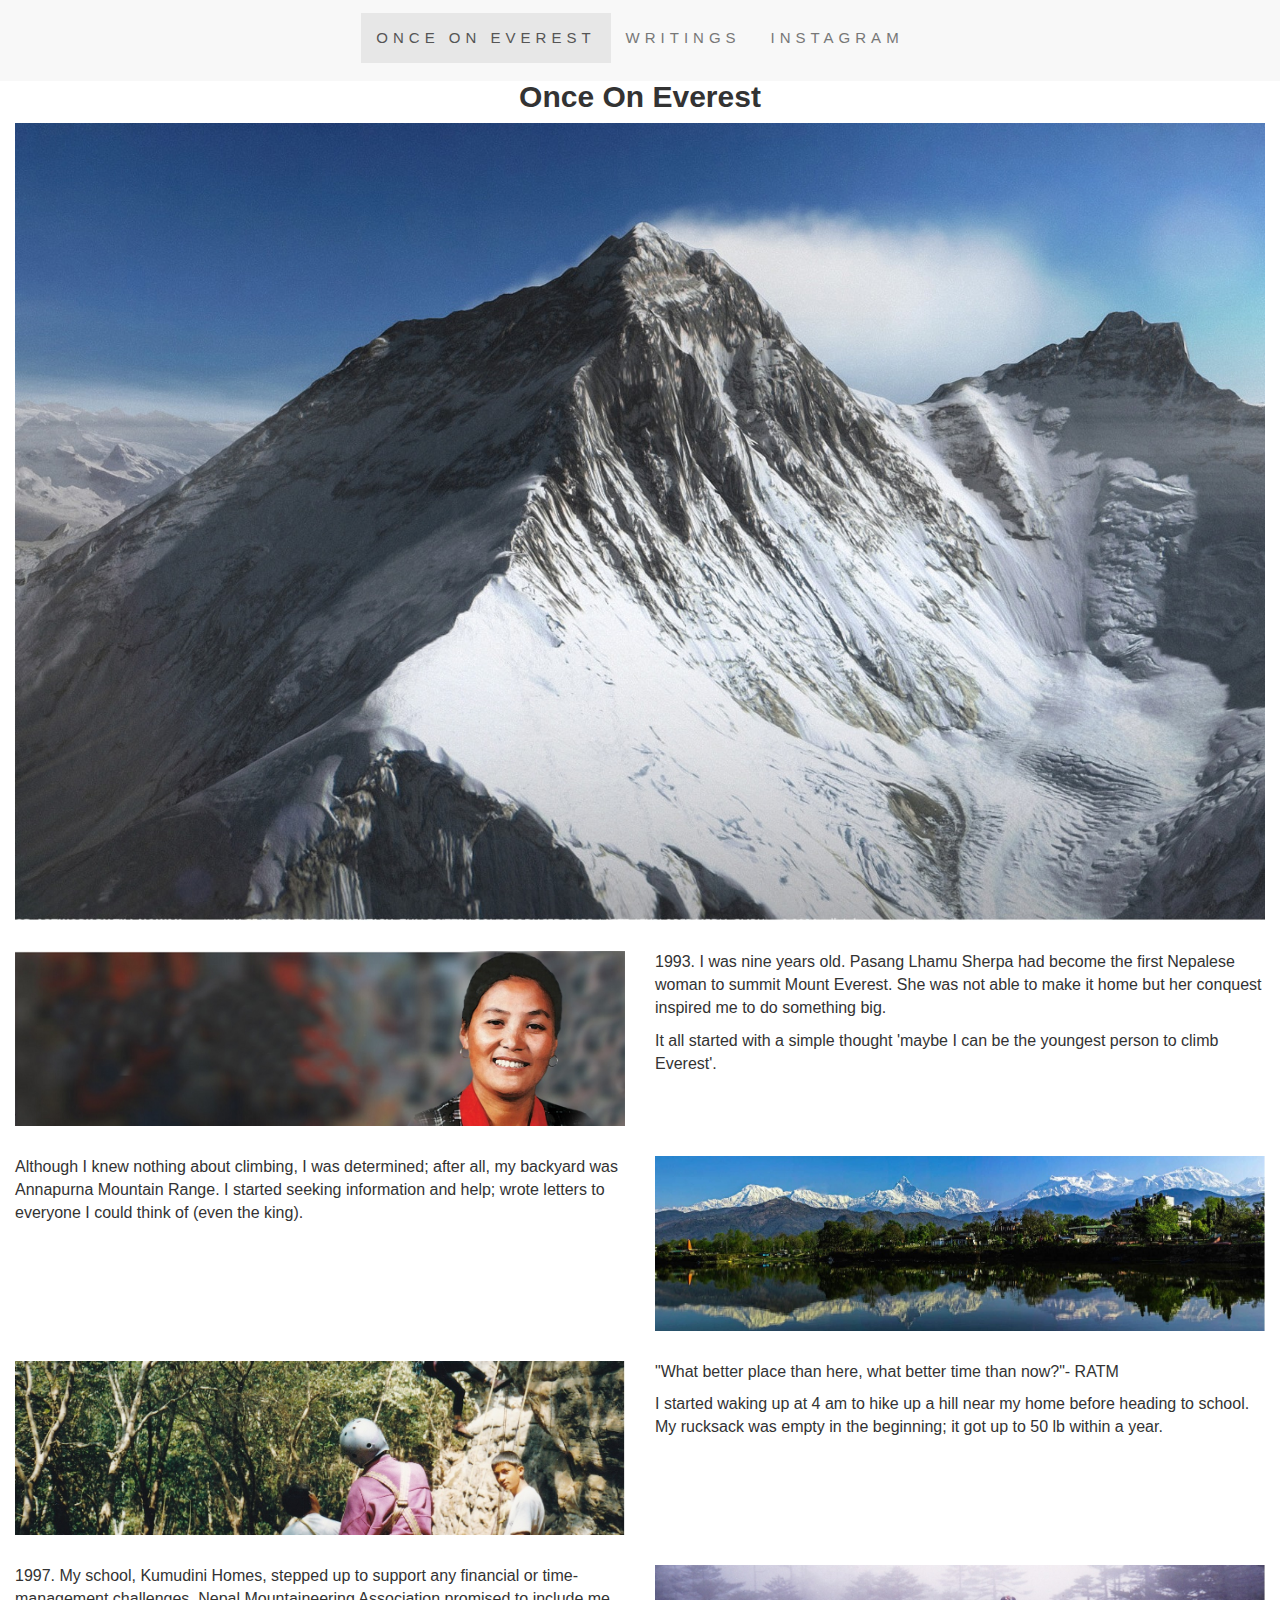
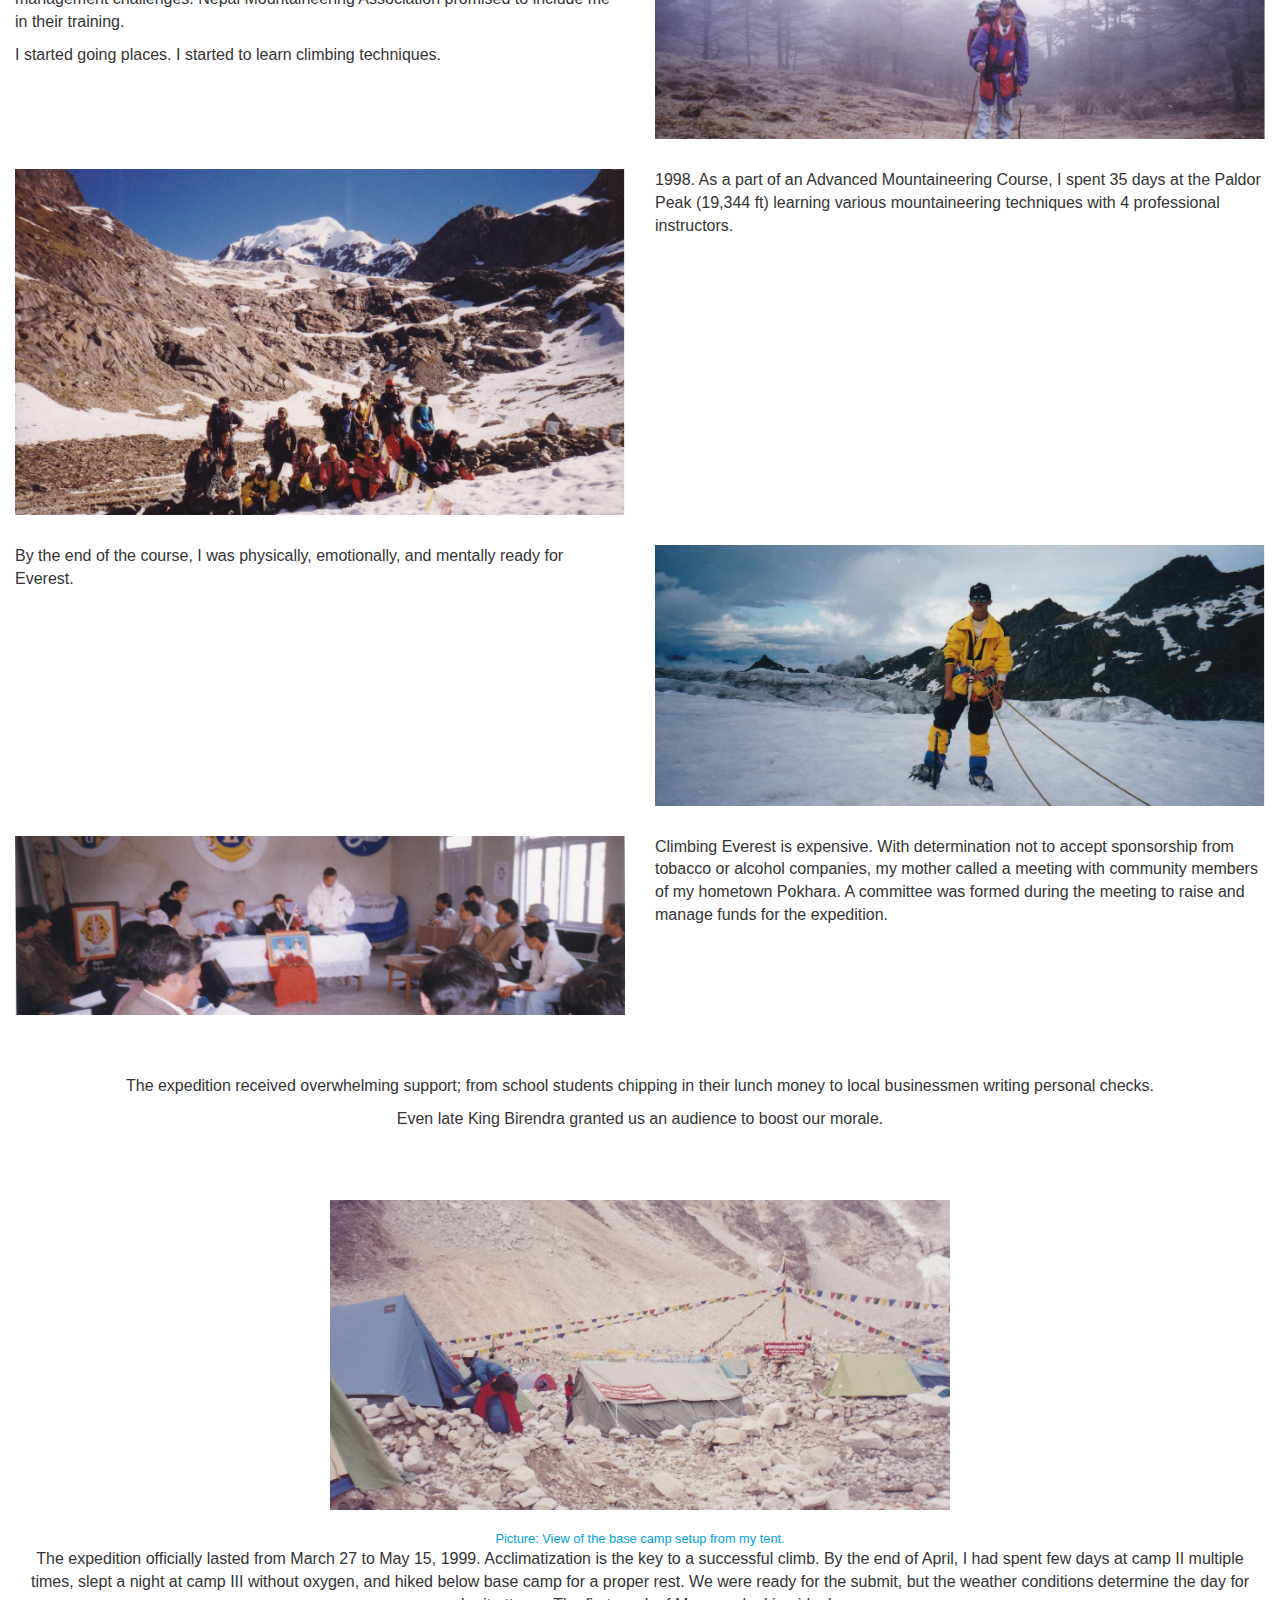
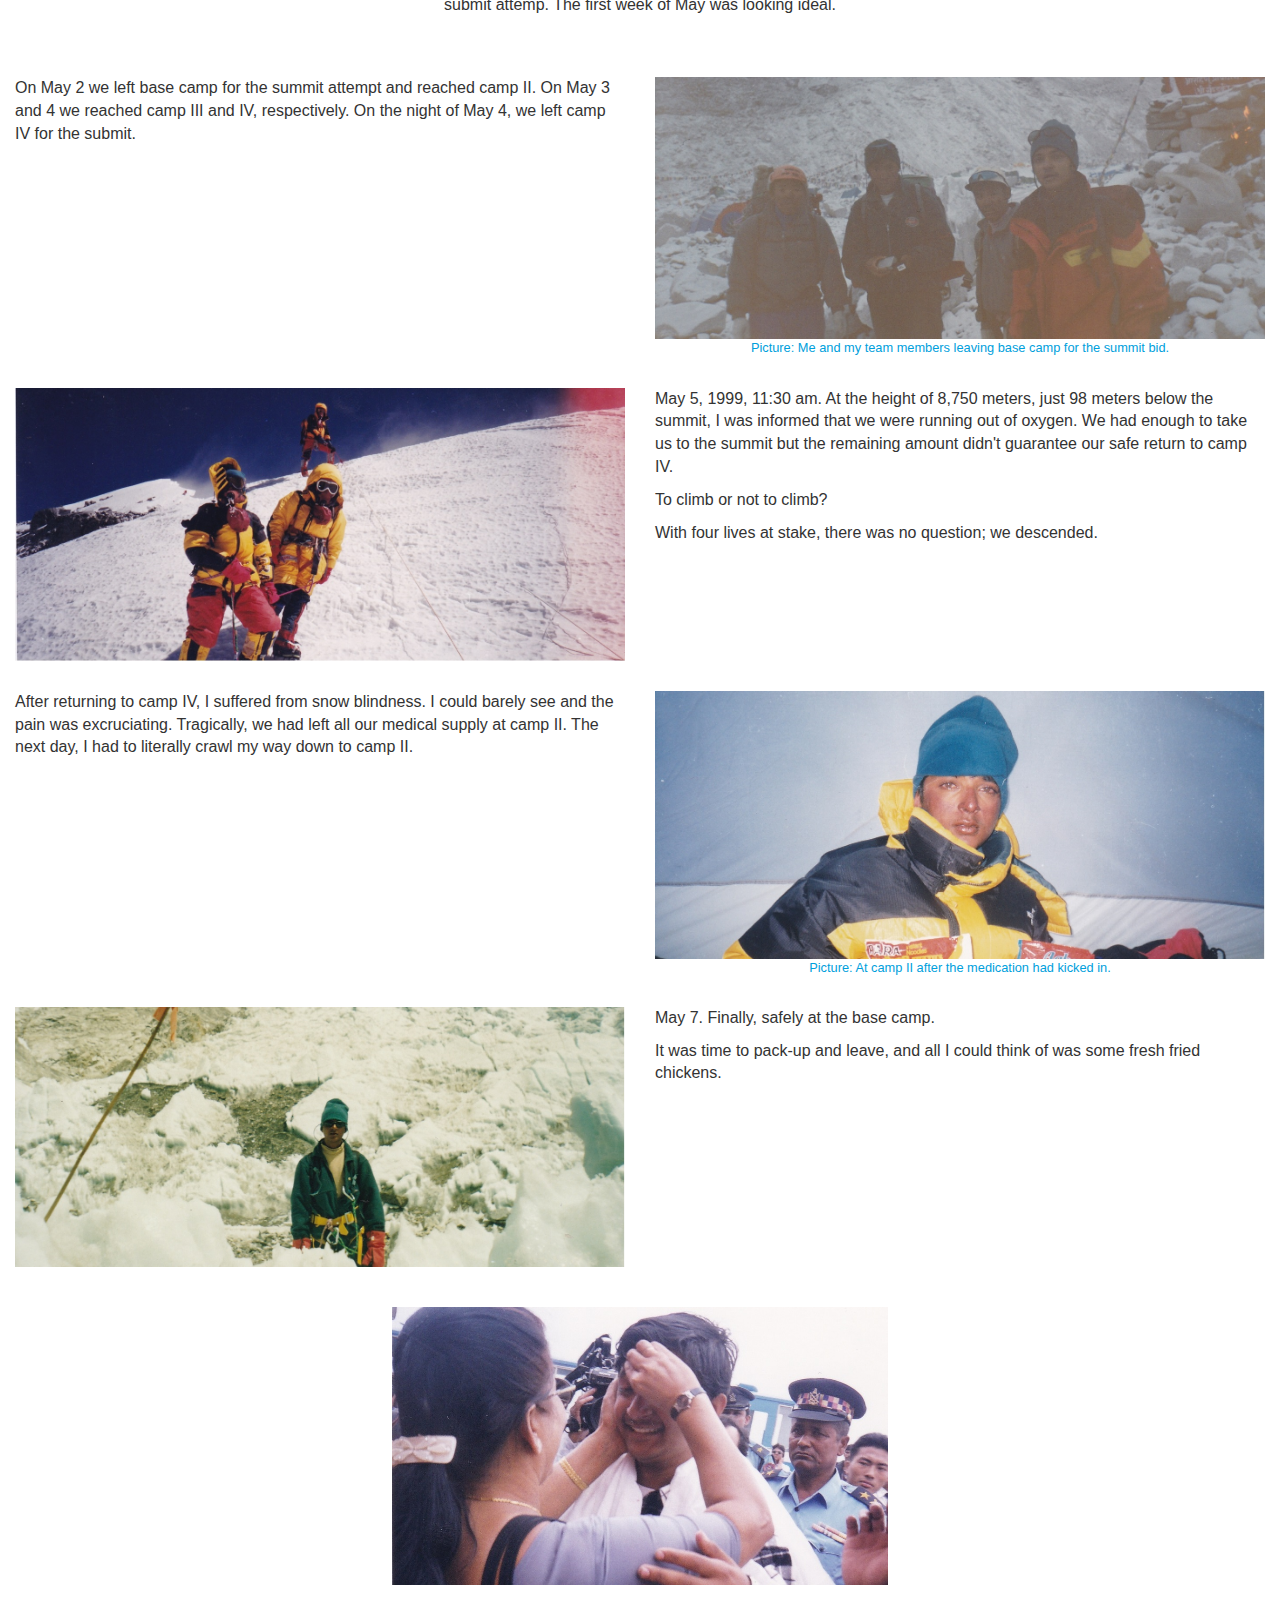
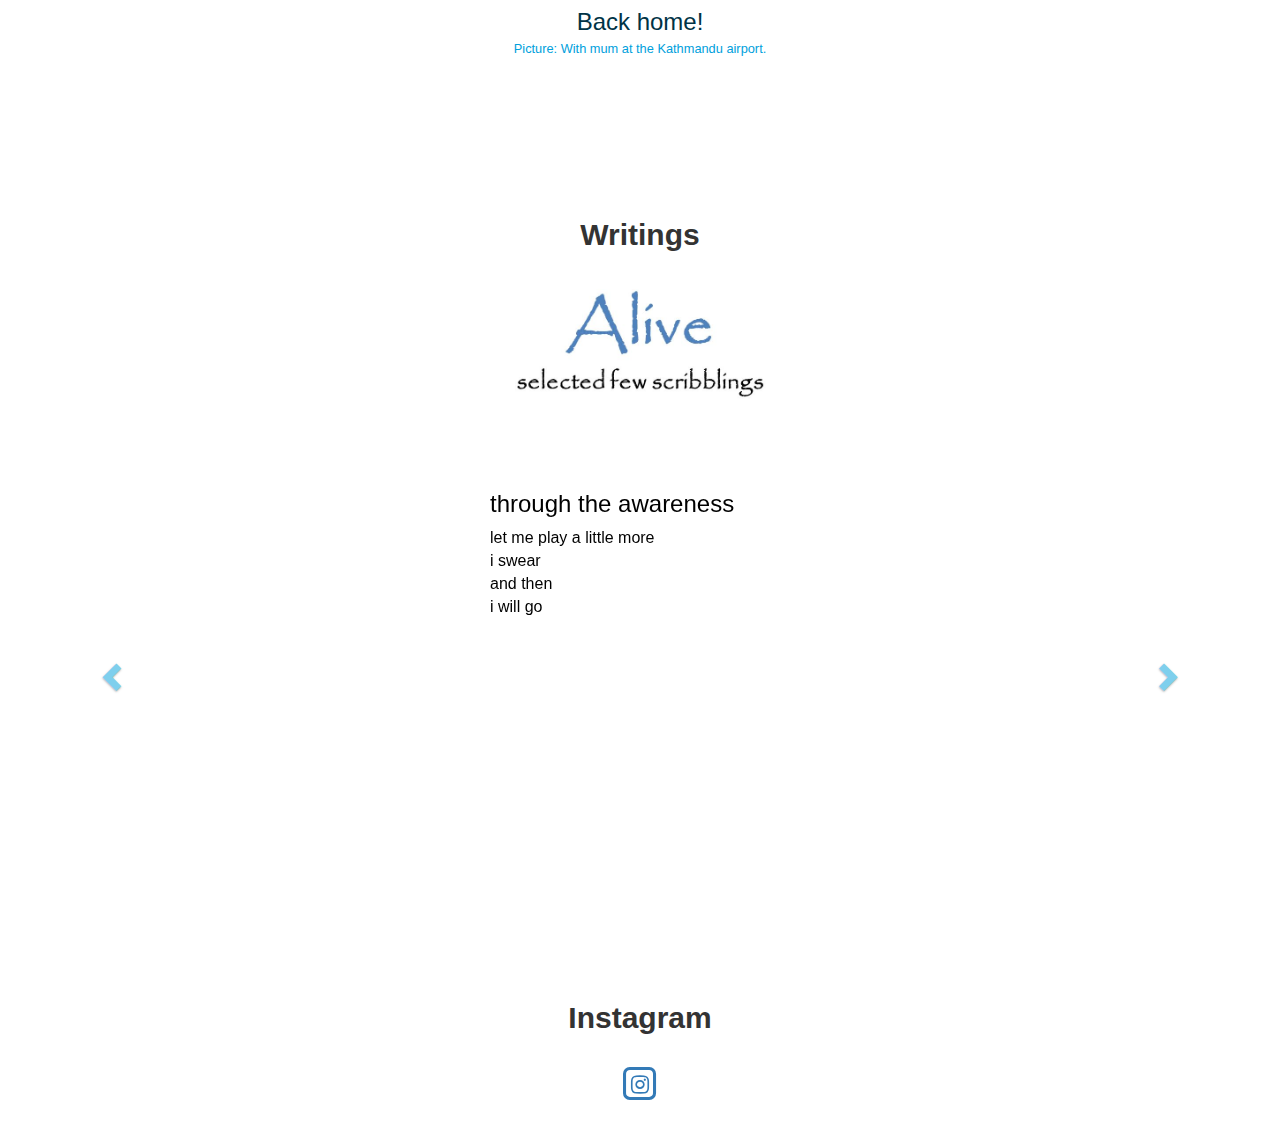
==== commit 54a73649: "Update personal.html" ====
--- a/personal.html
+++ b/personal.html
@@ -47,7 +47,7 @@
                <ul class="nav navbar-nav">
                   <li><a href="#everest">ONCE ON EVEREST</a></li>
                   <li><a href="#writings">WRITINGS</a></li>
-                  <li><a href="#drawings">DRAWINGSS</a></li>
+                  <li><a href="#instagram">INSTAGRAM</a></li>
                </ul>
             </div>
          </div>
@@ -391,8 +391,8 @@
 
 
 <!-- Footer -->
-<div id="drawings">
-<h2>Drawings</h2>
+<div id="instagram">
+<h2>Instagram</h2>
 <div class="container-fluid bg-black text-center" style="padding: 20px; auto ">
     <p>
     <span class="fa-stack fa-lg">
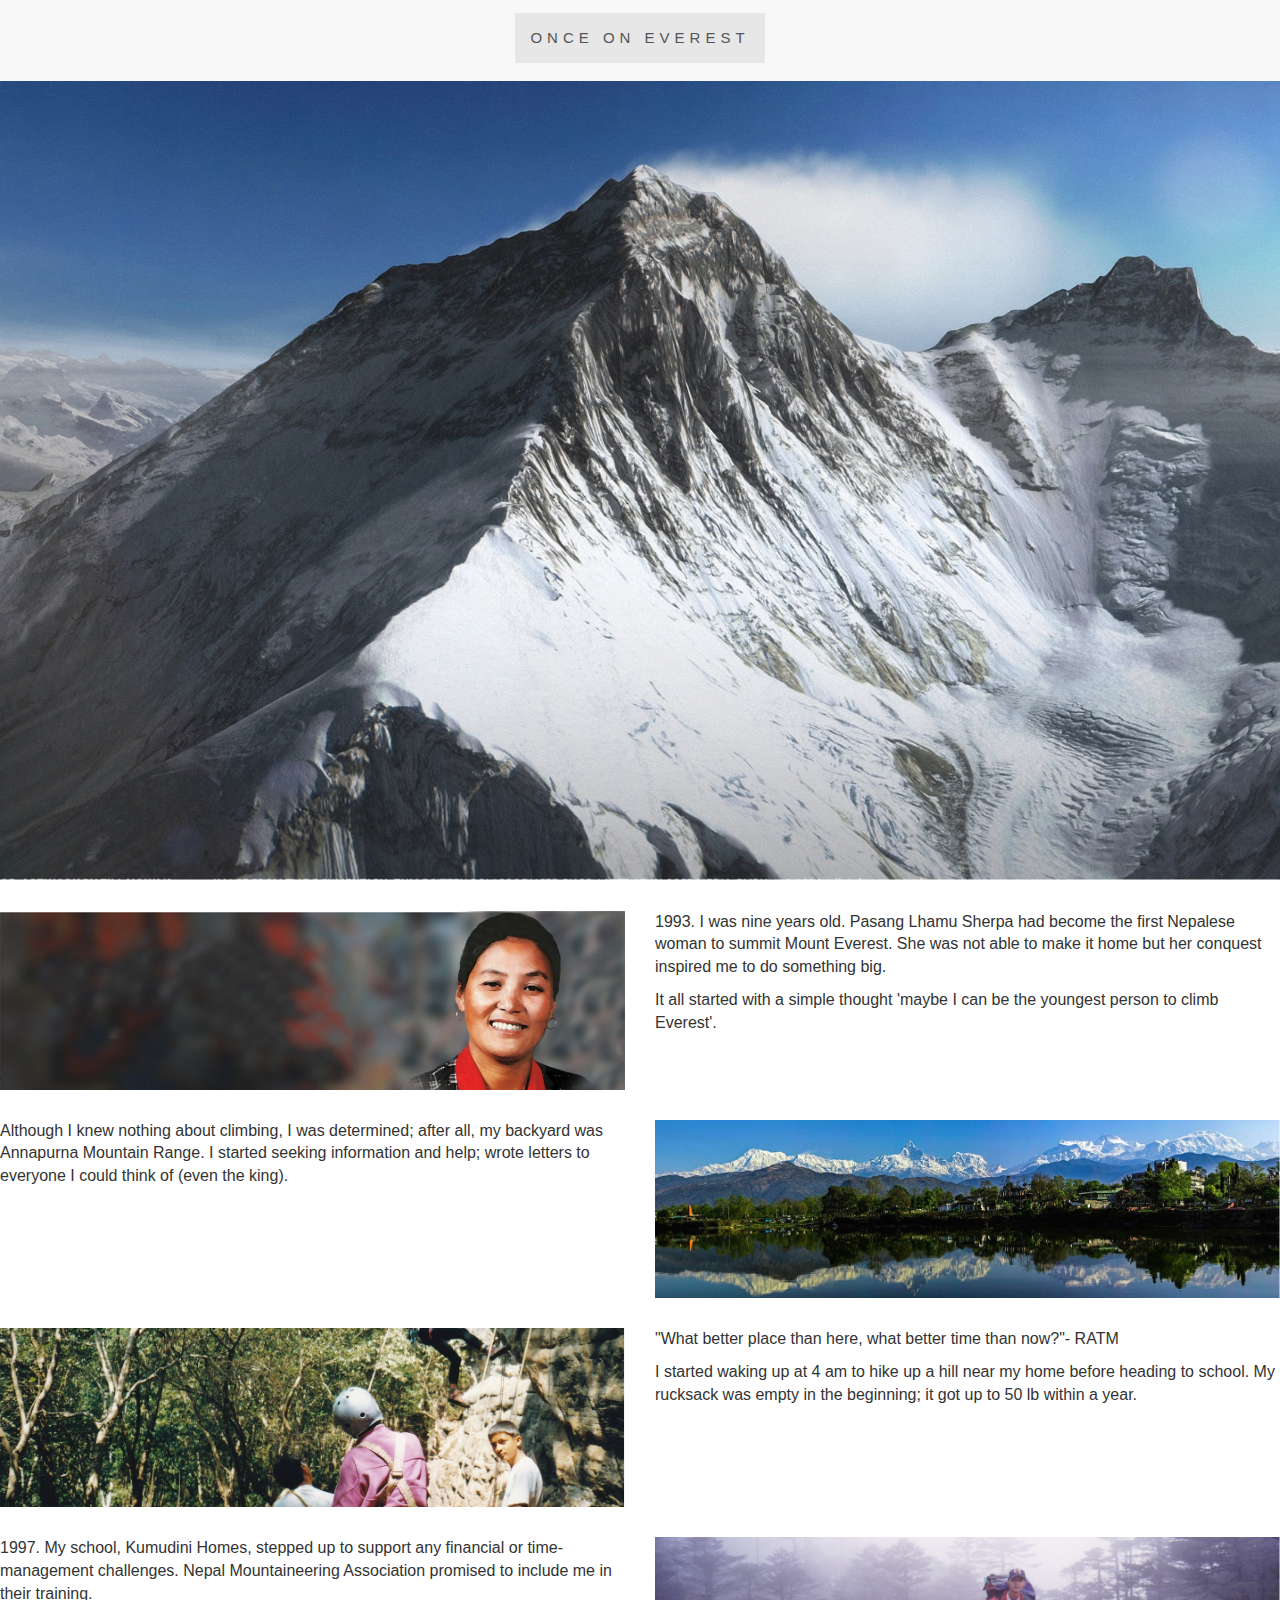
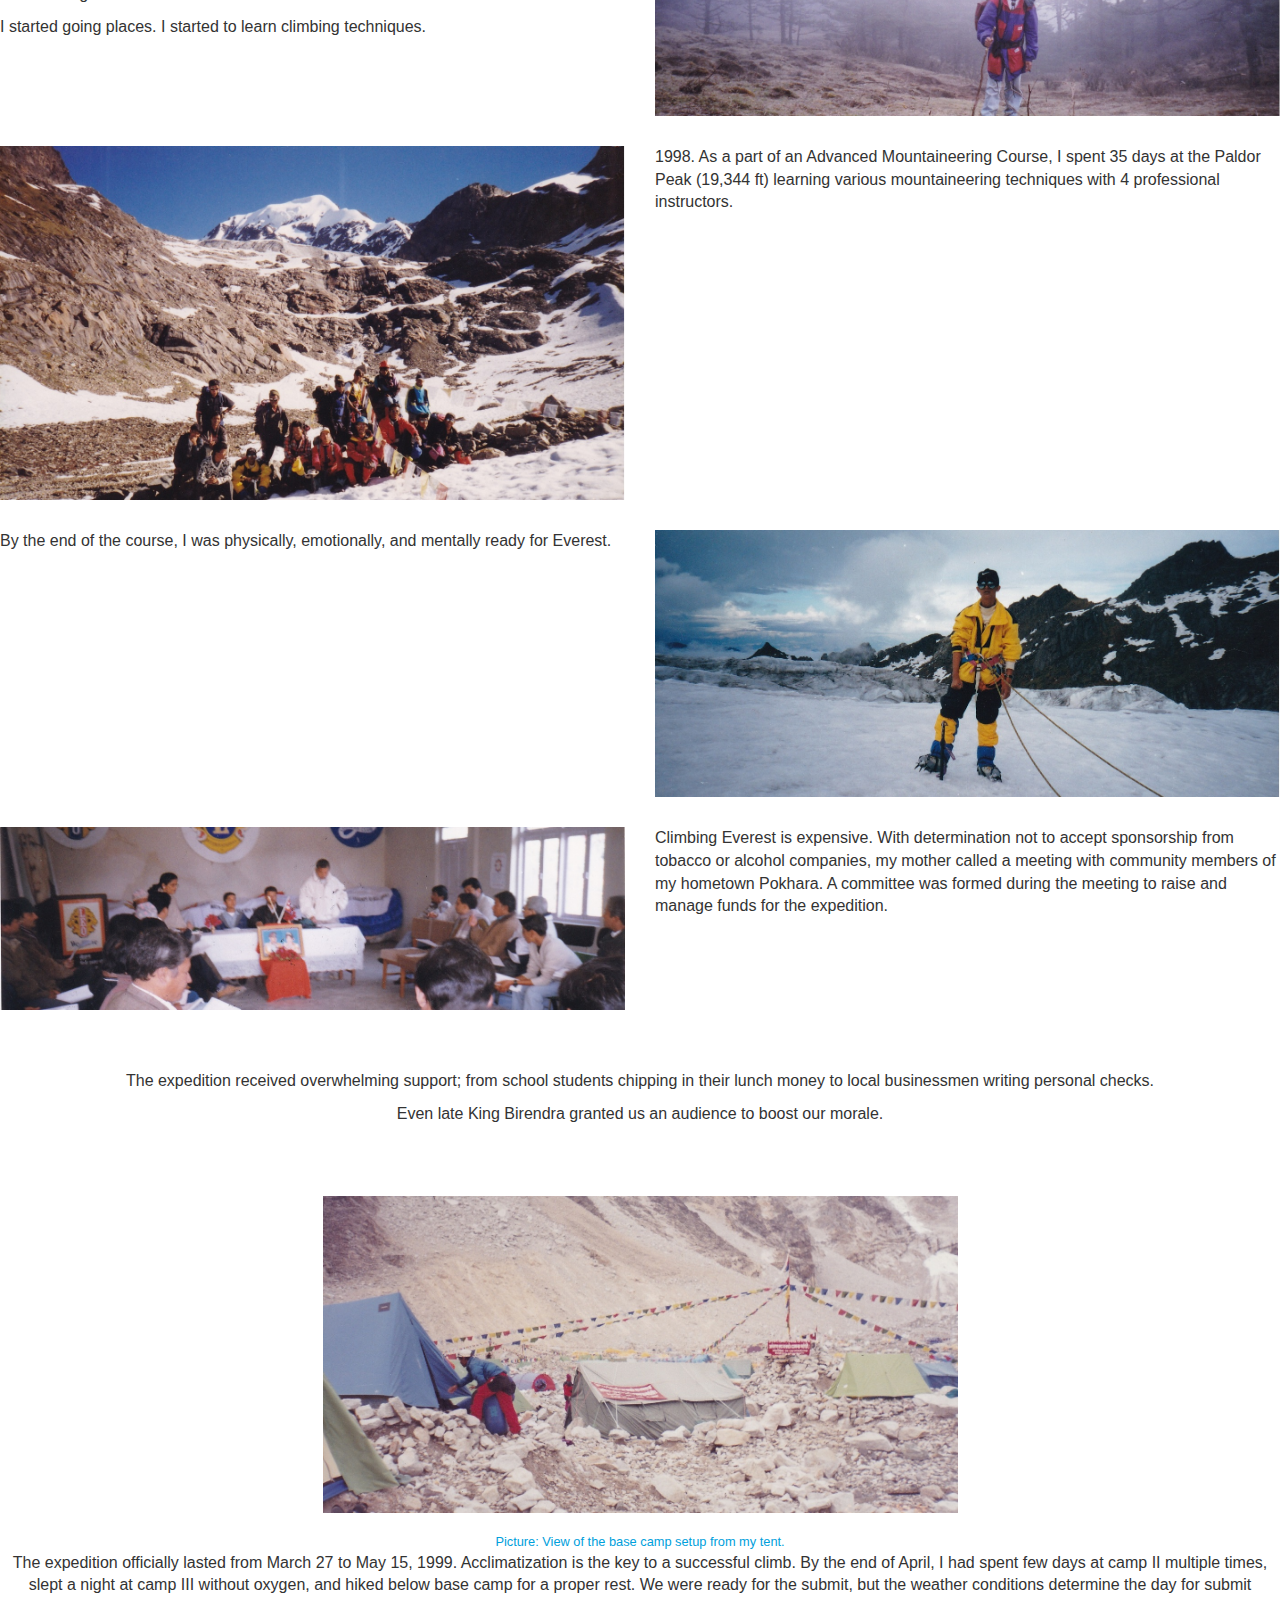
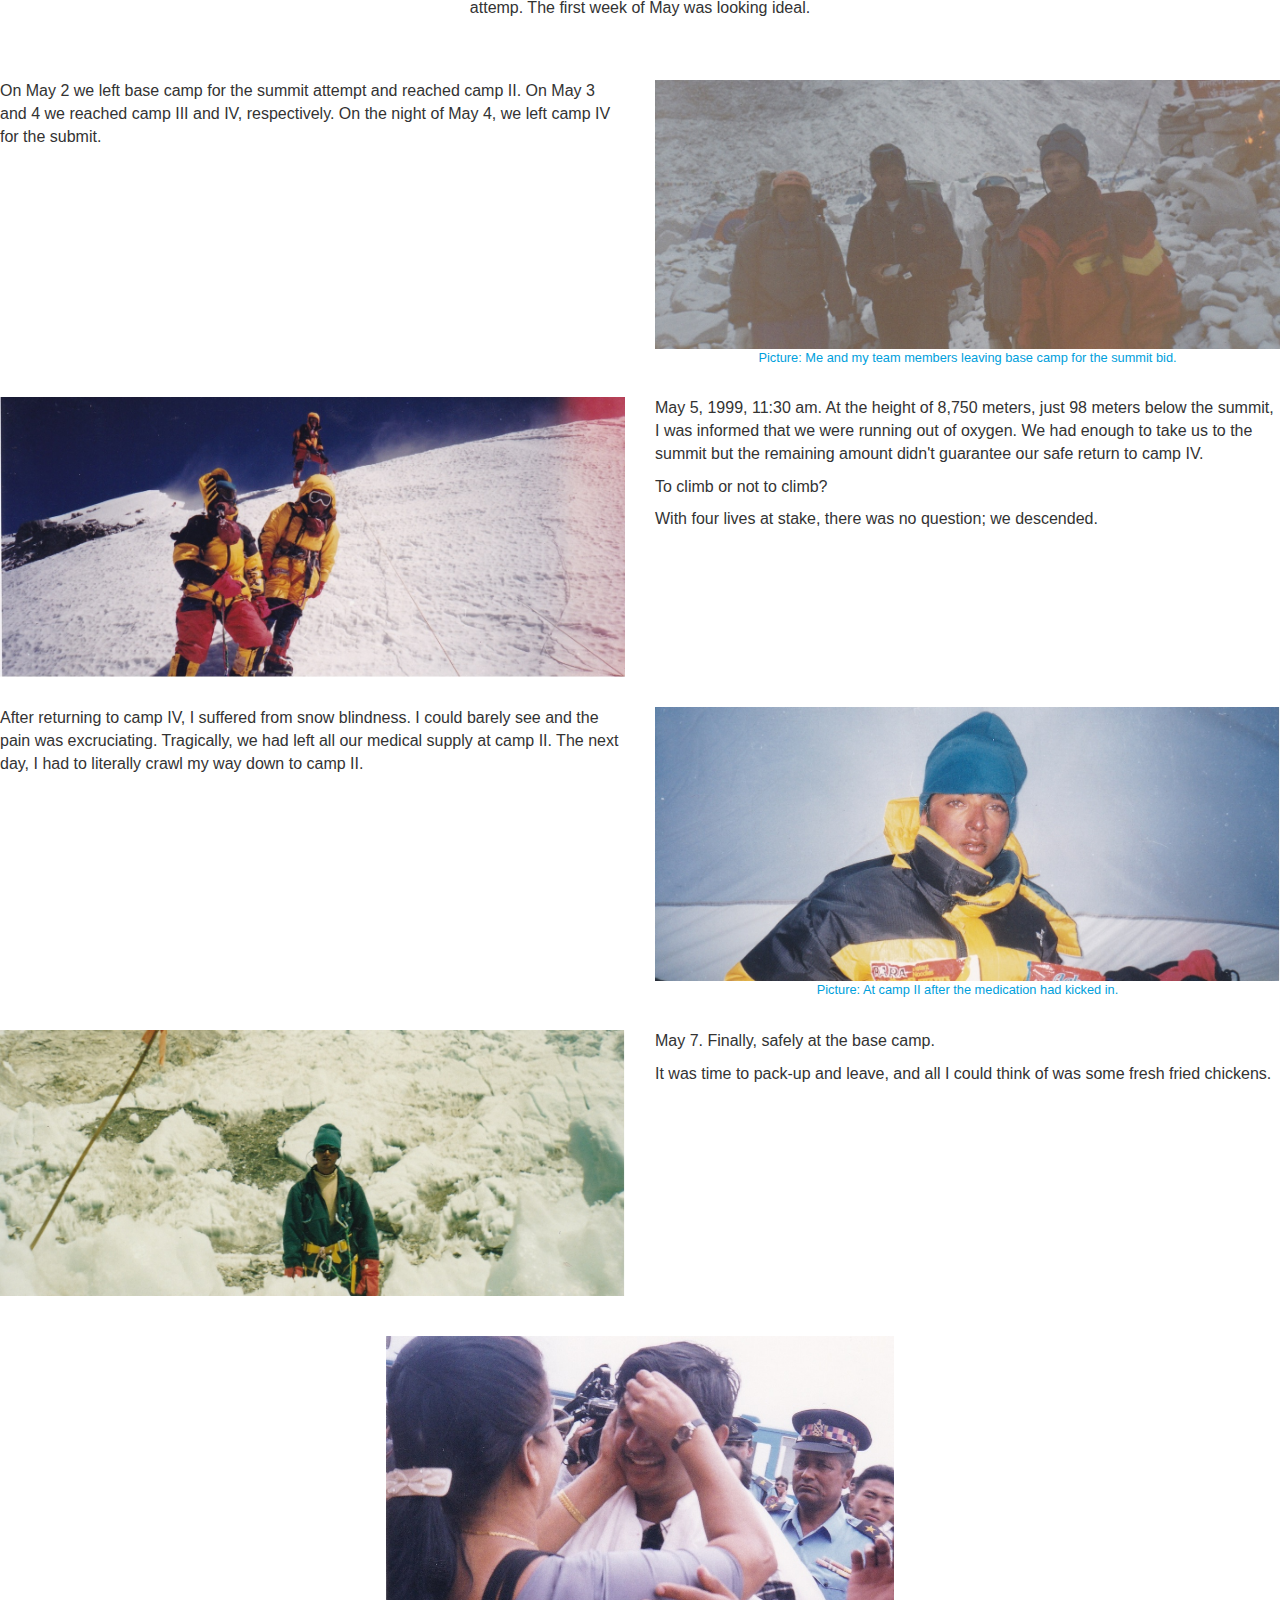
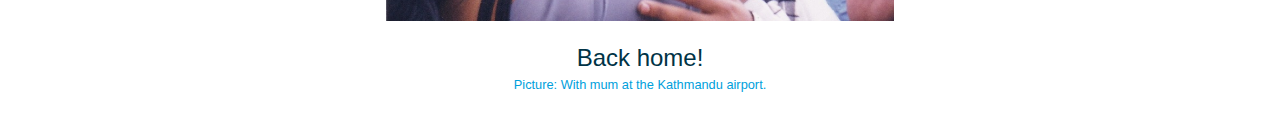
==== commit 2a5ba3bf: "Remove writings and instagram from personal" ====
--- a/personal.html
+++ b/personal.html
@@ -15,7 +15,7 @@
    </head>
    <!-- The scrollable area -->
 <style>
-  #everest, #writings {padding: 60px 15px; }
+  #everest
   .carousel-content {
     color:black;
     display:flex;
@@ -46,8 +46,6 @@
             <div class="collapse navbar-collapse" id="myNavbar">
                <ul class="nav navbar-nav">
                   <li><a href="#everest">ONCE ON EVEREST</a></li>
-                  <li><a href="#writings">WRITINGS</a></li>
-                  <li><a href="#instagram">INSTAGRAM</a></li>
                </ul>
             </div>
          </div>
@@ -212,197 +210,6 @@
             </figure>
          </div>
       </div>
-      <!-- Writings -->
-      <!----------------------------------------------------------------------------------------------------------------------------->
-      <div id="writings">
-      <h2>Writings</h2>
-         <div class="container-fluid bg-3" style="padding:0;">
-            <img src="Include/Writings/Alive.jpg" class="img-responsive" style="height:auto; width:50%; display:block; margin:auto;" alt="Home" >
-         </div>
-         <div id="text-carousel" class="carousel slide" data-ride="carousel" data-interval="false">
-    <!-- Wrapper for slides -->
-    <div class="row">
-        <div style="width:300px; margin:0 auto;">
-            <div class="carousel-inner">
-                <div class="item active">
-                    <div class="carousel-content">
-                        <div>
-                        	<p>
-                        	<h3>through the awareness</h3>
-
-                           let me play a little more<br>
-                           i swear<br>
-                           and then<br>
-                           i will go<br><br>
-                        </p>
-                        </div>
-                    </div>
-                </div>
-                <div class="item">
-                    <div class="carousel-content">
-                        <div>
- 							<p>
- 							<h2>escape plan </h2>
-                          i had jumped a long ago<br>
-                          and the tides were the struggle<br>
-                          but I have learned to swim<br>
-                          i have learned to dive<br>
-                          and now, the tides pretend to be quiet<br><br>
-
-                          quit, survive is just not enough<br>
-                          from-to has no meaning<br>
-                          i was on the surface<br>
-                          i have reached the depth<br>
-                          challenge me now, I will re-climb the rest<br><br>
-
-                          m here, at a depth<br>
-                          flip it<br>
-                          m here, at top<br>
-                          a prisoner of my own building<br><br>
-
-                          i got to break the cage<br>
-                          send no hammers<br>
-                          i just got to forget my age<br>
-
-                          above, surface, or depth<br>
-                          i need to be outside the cage<br>
-                          that's my escape plan<br>
-                          continuing is the rest<br><br>
-                        </p>
-                        </div>
-                    </div>
-                </div>
-                <div class="item">
-                    <div class="carousel-content">
-                        <div>
-							<p>
-							<h3>untitled</h3>
-                           only if you turn on your light<br>
-                           will you realise<br>
-                           there was darkness inside<br><br>
-                        </p>
-                        </div>
-                    </div>
-                </div>
-                  <div class="item">
-                    <div class="carousel-content">
-                        <div>
-
-							<h2>untitled</h2>
-
-                           yea<br>
-                           right<br>
-                           i know<br>
-                           shut the fuck up<br><br>
-                           there are million ways to die<br>
-                           but only one way to live<br><br>
-                           happy<br><br>
-
-                        </p>
-                        </div>
-                    </div>
-                </div>
-                 <div class="item">
-                    <div class="carousel-content">
-                        <div>
-
-							<p>
-							<h2>dollar for a poem</h2>
-
-                           i am in this train station<br>
-                           with a pen<br>
-                           and some words scribbled on my palm<br><br>
-                           they don't rhyme<br>
-                           it's not a poetry nor a story<br><br>
-                           i am in this train station<br>
-                           holding your hand<br>
-                           and your palm imprints a heart into mine<br><br>
-                           you say, let me see your palm lines<br>
-                           they are incomplete, my love, i say<br>
-                           i am scribbling some of yours into mine<br><br>
-                           you hide your eyes<br>
-                           i smile<br>
-                           i scribble a line<br><br>
-
-                        </p>
-                        </div>
-                    </div>
-                </div>
-                 <div class="item">
-                    <div class="carousel-content">
-                        <div>
-
-							<p>
-							<h2>when i called</h2>
-
-                           that's it<br>
-                           no more do i need to see, hear, or breath<br><br>
-                           this body sank, the bottom it hit<br>
-                           lying freely<br>
-                           i said<br>
-                           this is how<br>
-                           now on<br>
-                           i will live<br><br>
-                        </p>
-                        </div>
-                    </div>
-                </div>
-                 <div class="item">
-                    <div class="carousel-content">
-                        <div>
-
-							<p>
-							<h2>when you called</h2>
-
-                          floated up<br>
-                           i gasped some air<br><br>
-                           after a while<br>
-                           i realised<br>
-                           i was underwater<br>
-                           suffocating<br>
-                           all these years<br><br>
-                        </p>
-                        </div>
-                    </div>
-                </div>
-                 <div class="item">
-                    <div class="carousel-content">
-                        <div>
-
-							<p>
-							<h2>when you called</h2>
-                        water has evaporated<br>
-                           things are normal<br><br>
-                        </p>
-                        </div>
-                    </div>
-                </div>
-            </div>
-        </div>
-    </div>
-    <!-- Controls --> <a class="left carousel-control" href="#text-carousel" data-slide="prev">
-    <span class="glyphicon glyphicon-chevron-left"></span>
-  </a>
- <a class="right carousel-control" href="#text-carousel" data-slide="next">
-    <span class="glyphicon glyphicon-chevron-right"></span>
-</a>
-</div>
-</div>
-
-
-<!-- Footer -->
-<div id="instagram">
-<h2>Instagram</h2>
-<div class="container-fluid bg-black text-center" style="padding: 20px; auto ">
-    <p>
-    <span class="fa-stack fa-lg">
-        <a href="https://www.instagram.com/infinitevoids/" class="instagram" target="_blank">
-            <i class="fa fa-square-o fa-stack-2x"></i>
-            <i class="fa fa-instagram fa-stack-1x"></i>
-        </a>
-    </span>
-    </p>
-</div>
 
 </body>
 </html>
